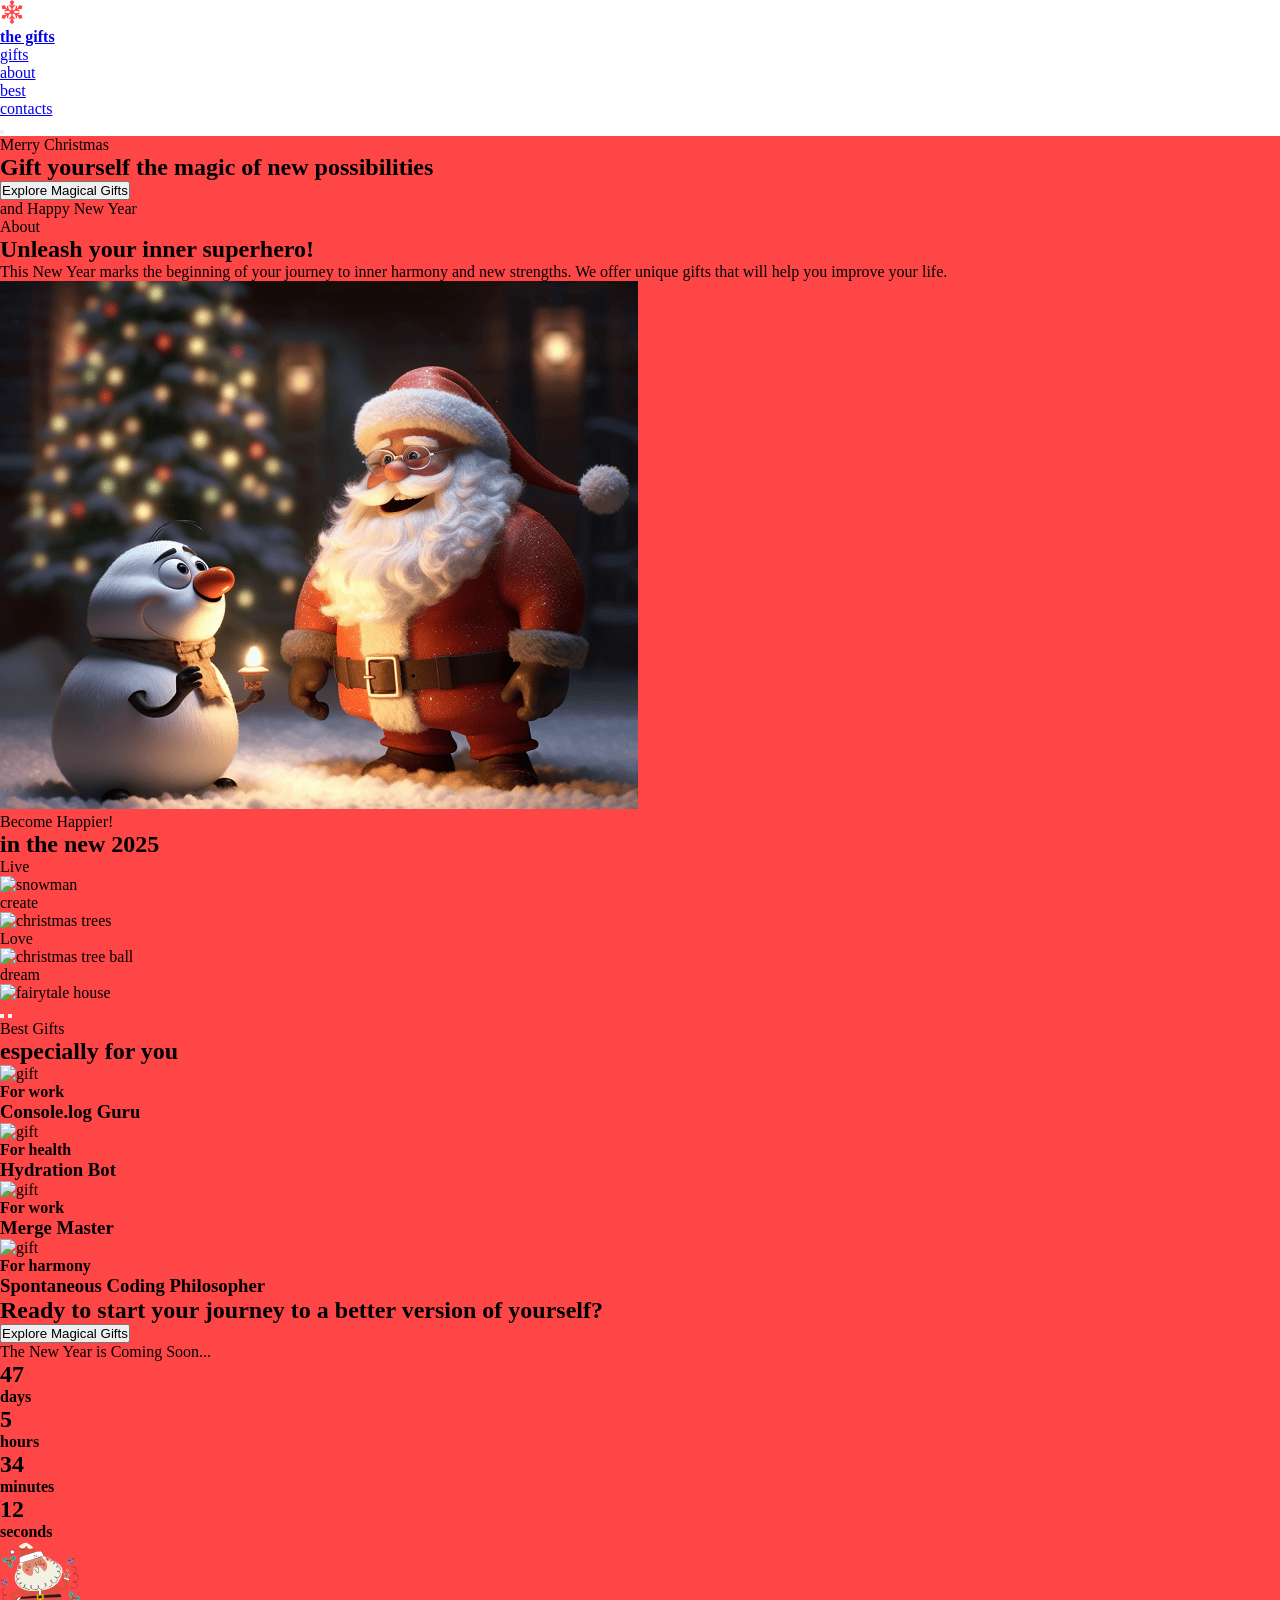
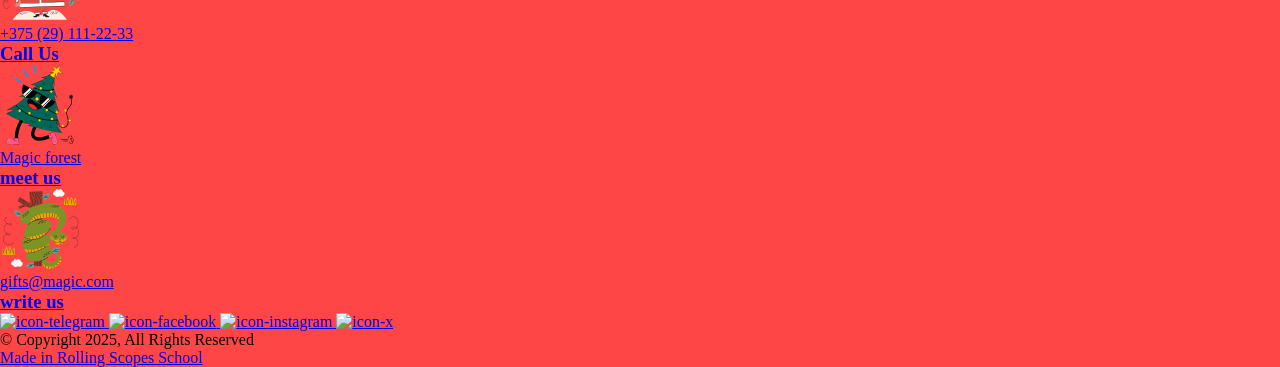
==== christmas-shop/home/index.html @ 54c27b35 "feat: add some links and images for the christmas shop" ====
<!DOCTYPE html>
<html lang="en">
<head>
    <meta charset="UTF-8">
    <meta name="viewport" content="width=device-width, initial-scale=1.0">
    <link rel="icon" type="image/png" href="../img/christmas_present_icon.ico">
    <link rel="stylesheet" href="style.css">
    <title>Christmas shop</title>
</head>

<body class="body">
    <header class="header">
        <div class="container-header">
            <a class="logo" href="../home/index.html">
                <img src="../img/snowflake.svg" alt="snowflake" class="logo-snowflake">
                <h4 class="logo-title">the gifts</h4>
            </a>

            <nav class="nav-menu">
                <ul class="header-list">

                    <li class="header-item">
                        <a class="" href="../gifts/index.html">gifts</a>
                    </li>

                    <li class="header-item">
                        <a href="#aboutanchor">about</a>
                    </li>

                    <li class="header-item">
                        <a href="#bestanchor">best</a>
                    </li>

                    <li class="header-item">
                        <a href="#footeranchor">contacts
                        </a>
                    </li>
                </ul>
            </nav>

            <button id="burger-menu" class="burger-menu">
                <span class="burger-line"></span>
            </button>

        </div>
    </header>

    <main class="bg-red">
        <section class="hero">
            <div class="container-hero">
                <p class="">Merry Christmas</p>
                <h1 class="">Gift yourself the magic of new possibilities</h1>
                <form action="../gifts/index.html">
                    <button class="">Explore Magical Gifts</button>
                </form>
                <p class="">and Happy New Year</p>
            </div>
        </section>
    
        <section class="about" id="aboutanchor">
            <div class="container-about">
                <div class="left">
                    <p class="">About</p>
                    <h2 class="">Unleash your inner superhero!</h2>
                    <p class="">This New Year marks the beginning of your journey to inner harmony and new strengths. We offer unique gifts that will help you improve your life.</p>
                </div>
                <div class="right">
                    <img src="../img/santa.png" alt="santa" class="santa">
                </div>
            </div>
        </section>
    
        <section class="slider">
            <div class="container-slider">
                <div class="">
                    <p class="">Become Happier!</p>
                    <h2 class="">in the new 2025</h2>
                </div>
                <div class="slider">
                    <p>Live</p>
                    <img src="../img/snowman.png" alt="snowman">
                    <p>create</p>
                    <img src="../img/christmas-trees.png" alt="christmas trees">
                    <p>Love</p>
                    <img src="../img/christmas-tree-ball.png" alt="christmas tree ball">
                    <p>dream</p>
                    <img src="../img/fairytale-house.png" alt="fairytale house">
                </div>
                <div class="">
                    <button class=""></button>
                    <button class=""></button>
                </div>
            </div>
        </section>
    
        <section class="best-gifts" id="bestanchor">
            <div class="container-gifts">
                <div class="">
                    <p>Best Gifts</p>
                    <h2>especially for you</h2>
                </div>
                <div class="cards-container">
                    
                        <div class="card">
                            <img src="../img/gift-for-work.png" alt="gift">
                            <h4>For work</h4>
                            <h3>Console.log Guru</h3>
                        </div>
                    
                        <div class="card">
                            <img src="../img/gift-for-health.png" alt="gift">
                            <h4>For health</h4>
                            <h3>Hydration Bot</h3>
                        </div>
                    
                        <div class="card">
                            <img src="../img/gift-for-work.png" alt="gift">
                            <h4>For work</h4>
                            <h3>Merge Master</h3>
                        </div>
                    
                        <div class="card">
                            <img src="../img/gift-for-harmony.png" alt="gift">
                            <h4>For harmony</h4>
                            <h3>Spontaneous Coding Philosopher</h3>
                        </div>
                </div>
            </div>
        </section>
    
        <section class="cta">
            <div class="container-cta">
                <h2>Ready to start your journey to a better version of yourself?</h2>
                <form action="../gifts/index.html">
                    <button class="">Explore Magical Gifts</button>
                </form>
                <p>The New Year is Coming Soon...</p>
                <div class="timer">
                    <div>
                        <h2>47</h2>
                        <h4>days</h4>
                    </div>
                    <span></span>
                    <div>
                        <h2>5</h2>
                        <h4>hours</h4>
                    </div>
                    <span></span>
                    <div>
                        <h2>34</h2>
                        <h4>minutes</h4>
                    </div>
                    <span></span>
                    <div>
                        <h2>12</h2>
                        <h4>seconds</h4>
                    </div>
                </div>
            </div>
        </section>
    </ь>

    <footer class="footer" id="footeranchor">
        <div class="container-footer">
            <div class="top">
                <a href="tel:+375291112233">
                    <div class="card">
                        <img src="../img/santa-claus.svg" alt="">
                        <p>+375 (29) 111-22-33</p>
                        <h3>Call Us</h3>
                    </div>
                </a>
                <a href="https://www.google.com/maps/place/%D0%94%D0%B5%D1%80%D0%B5%D0%B2%D0%BD%D1%8F+%D0%A1%D0%B0%D0%BD%D1%82%D0%B0-%D0%9A%D0%BB%D0%B0%D1%83%D1%81%D0%B0/@66.5436144,25.8446224,392m/data=!3m2!1e3!4b1!4m6!3m5!1s0x442b4e7e543e9979:0xd7f9b9e4341d7ed3!8m2!3d66.5436144!4d25.8471973!16s%2Fm%2F026b3cp?entry=ttu&g_ep=EgoyMDI0MTExMy4xIKXMDSoASAFQAw%3D%3D">
                    <div class="card">
                        <img src="../img/christmas-tree.svg" alt="">
                        <p>Magic forest</p>
                        <h3>meet us</h3>
                    </div>
                </a>
                <a href="mailto:">
                    <div class="card">
                        <img src="../img/snake.svg" alt="">
                        <p>gifts@magic.com</p>
                        <h3>write us</h3>
                    </div>
                </a>
            </div>
            <div class="bottom">
                <div class="socials">
                    <a class="contact" href="#">
                        <img src=".svg" alt="icon-telegram">
                    </a>
                    <a class="contact" href="#">
                        <img src=".svg" alt="icon-facebook">
                    </a>
                    <a class="contact" href="#">
                        <img src=".svg" alt="icon-instagram">
                    </a>
                    <a class="contact" href="#">
                        <img src=".svg" alt="icon-x">
                    </a>
                </div>
                <p>© Copyright 2025, All Rights Reserved</p>
                <p><a href="https://rs.school/">Made in Rolling Scopes School</a></p>
            </div>
        </div>
    </footer>
</body>
</html>
---- christmas-shop/home/style.css ----
html {
  scroll-behavior: smooth;
}
* {
  box-sizing: border-box;
  margin: 0;
  padding: 0;
}
.body {
  max-width: 1440px;
  margin: 0px auto;
}

.bg-red {
  background-color: #FF4646;
}

img {
  max-width: 100%;
}
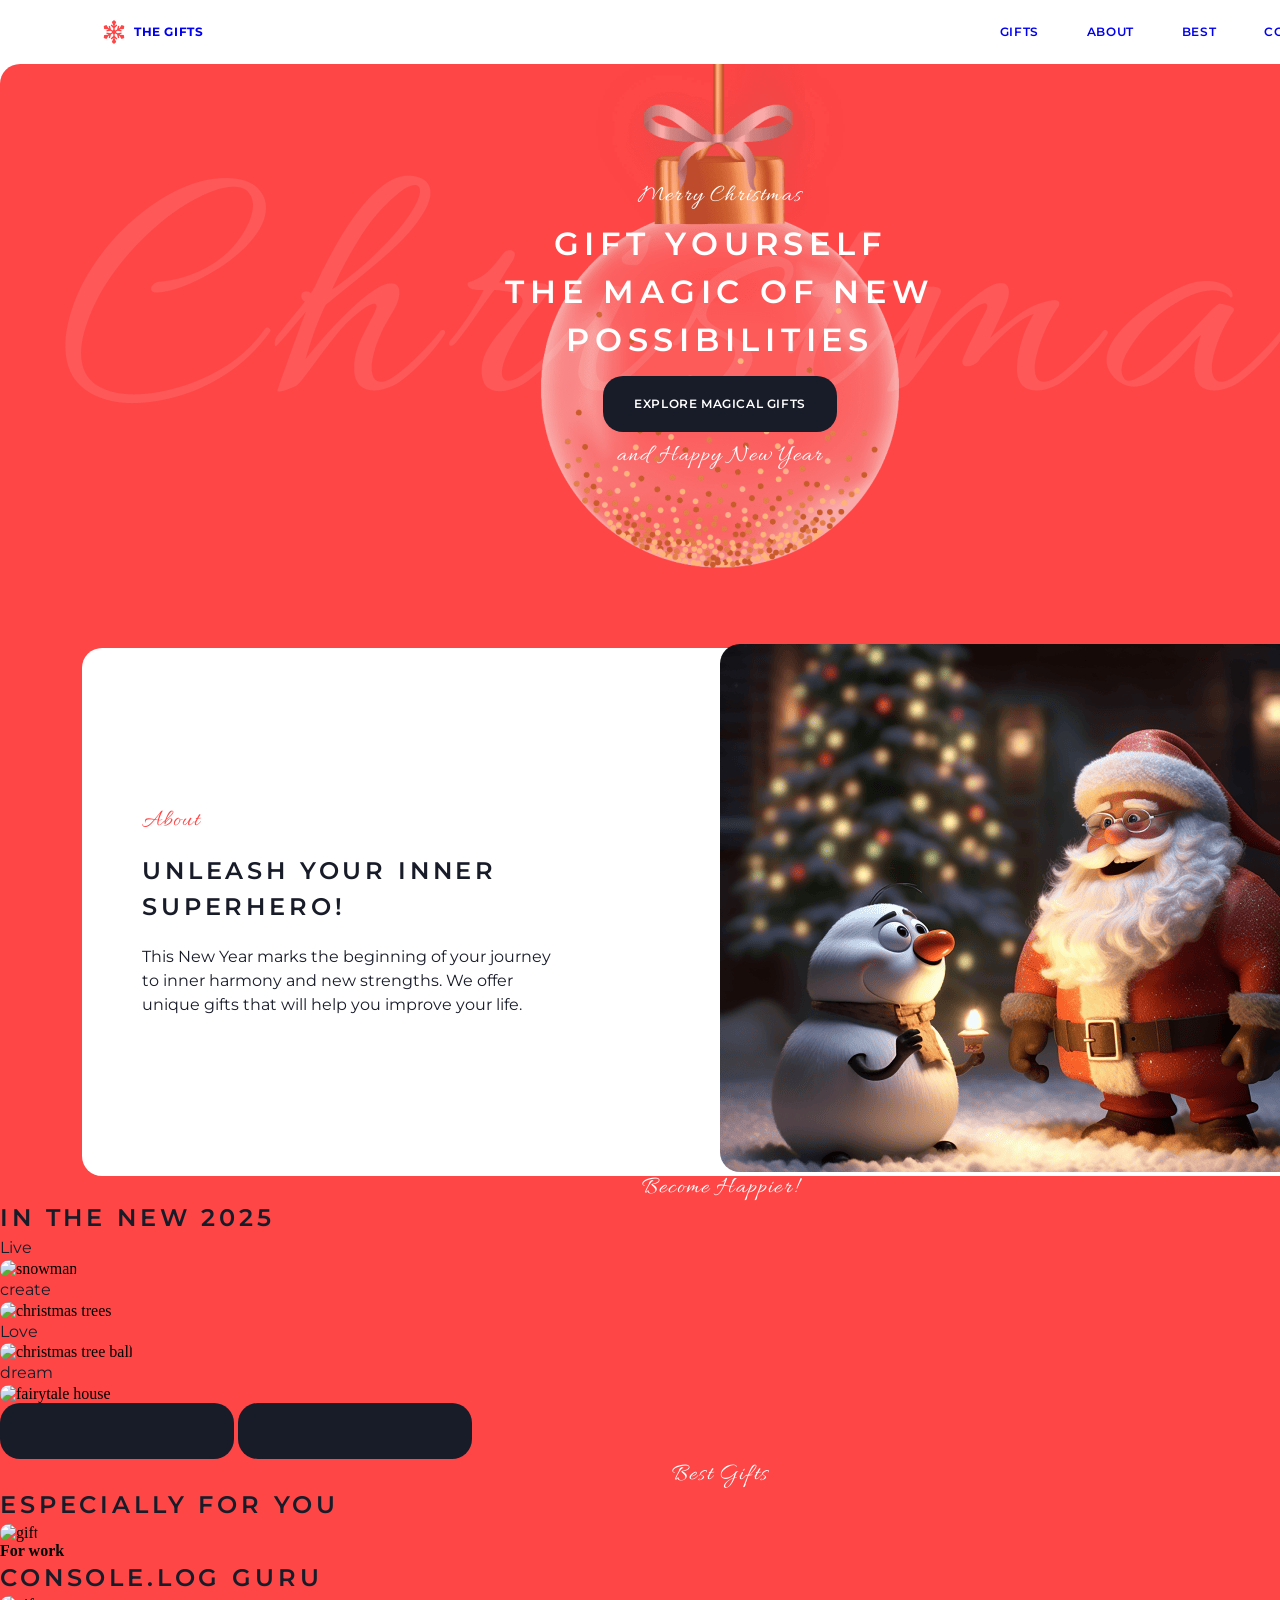
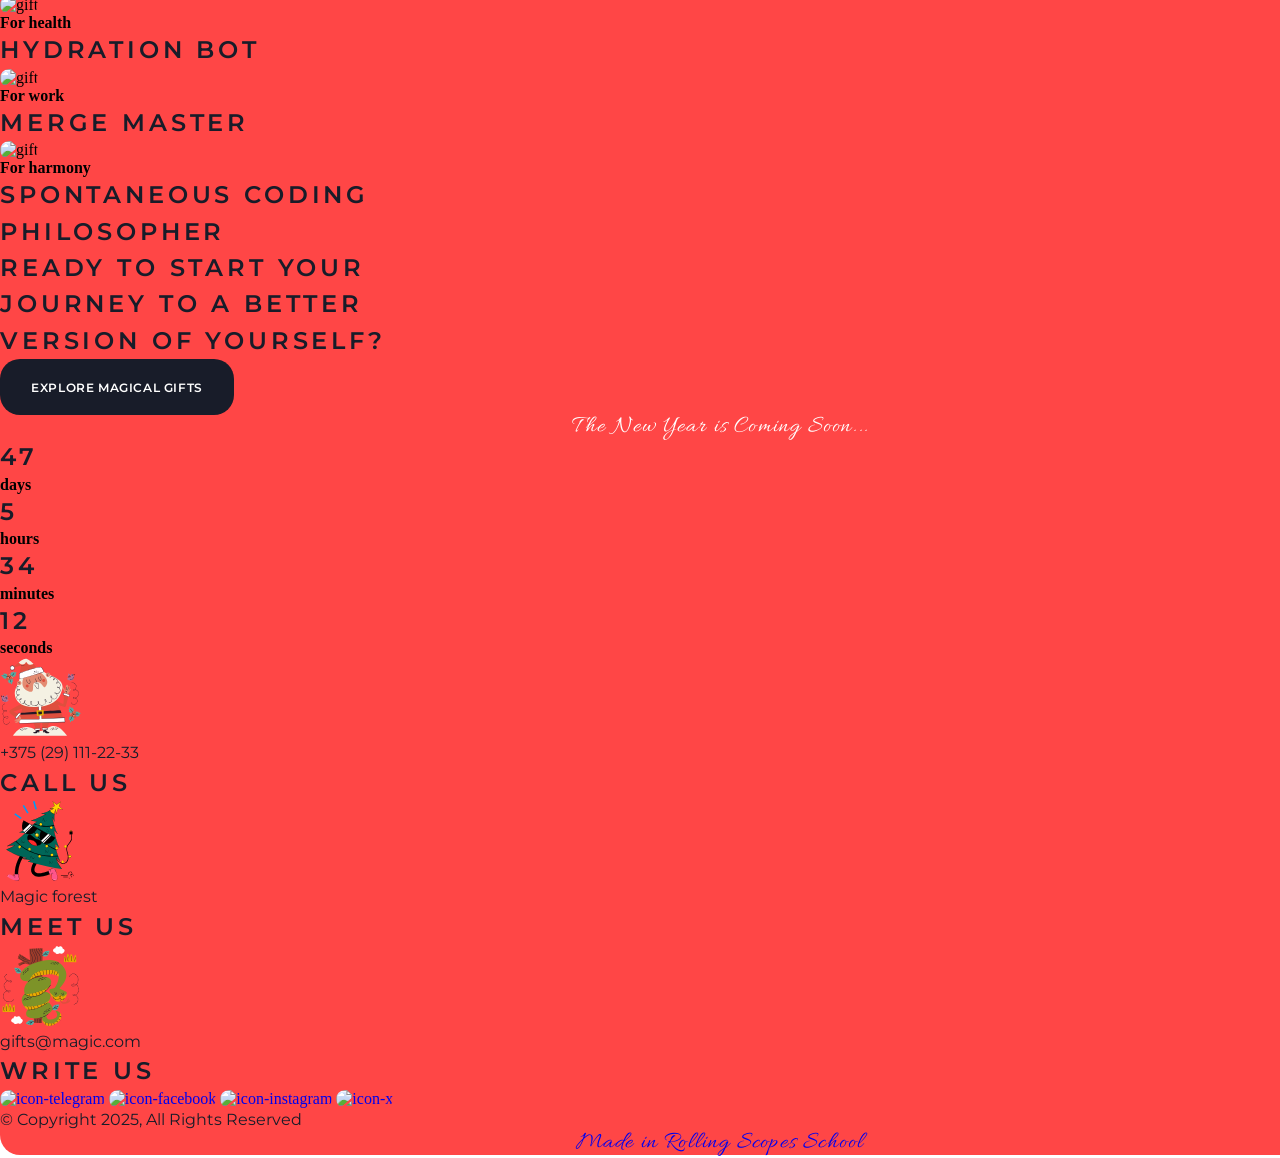
==== commit 968dbb81: "feat: work with pixel perfect, over the header, hero and about section" ====
--- a/christmas-shop/home/index.html
+++ b/christmas-shop/home/index.html
@@ -3,6 +3,12 @@
 <head>
     <meta charset="UTF-8">
     <meta name="viewport" content="width=device-width, initial-scale=1.0">
+    <link rel="preconnect" href="https://fonts.googleapis.com">
+    <link rel="preconnect" href="https://fonts.gstatic.com" crossorigin>
+    <link href="https://fonts.googleapis.com/css2?family=Montserrat:ital,wght@0,100..900;1,100..900&display=swap" rel="stylesheet">
+    <link rel="preconnect" href="https://fonts.googleapis.com">
+    <link rel="preconnect" href="https://fonts.gstatic.com" crossorigin>
+    <link href="https://fonts.googleapis.com/css2?family=Allura&family=Montserrat:ital,wght@0,100..900;1,100..900&display=swap" rel="stylesheet">
     <link rel="icon" type="image/png" href="../img/christmas_present_icon.ico">
     <link rel="stylesheet" href="style.css">
     <title>Christmas shop</title>
@@ -48,23 +54,23 @@
     <main class="bg-red">
         <section class="hero">
             <div class="container-hero">
-                <p class="">Merry Christmas</p>
-                <h1 class="">Gift yourself the magic of new possibilities</h1>
+                <p class="caption-allura">Merry Christmas</p>
+                <h1 class="">Gift yourself <br> the magic of new <br> possibilities</h1>
                 <form action="../gifts/index.html">
                     <button class="">Explore Magical Gifts</button>
                 </form>
-                <p class="">and Happy New Year</p>
+                <p class="caption-allura">and Happy New Year</p>
             </div>
         </section>
     
         <section class="about" id="aboutanchor">
             <div class="container-about">
-                <div class="left">
-                    <p class="">About</p>
-                    <h2 class="">Unleash your inner superhero!</h2>
-                    <p class="">This New Year marks the beginning of your journey to inner harmony and new strengths. We offer unique gifts that will help you improve your life.</p>
-                </div>
-                <div class="right">
+                <div class="left-about">
+                    <p class="about-allura">About</p>
+                    <h2 class="">Unleash your inner <br> superhero!</h2>
+                    <p class="">This New Year marks the beginning of your journey <br> to inner harmony and new strengths. We offer <br> unique gifts that will help you improve your life.</p>
+                </div>
+                <div class="right-about">
                     <img src="../img/santa.png" alt="santa" class="santa">
                 </div>
             </div>
@@ -73,7 +79,7 @@
         <section class="slider">
             <div class="container-slider">
                 <div class="">
-                    <p class="">Become Happier!</p>
+                    <p class="caption-allura">Become Happier!</p>
                     <h2 class="">in the new 2025</h2>
                 </div>
                 <div class="slider">
@@ -96,7 +102,7 @@
         <section class="best-gifts" id="bestanchor">
             <div class="container-gifts">
                 <div class="">
-                    <p>Best Gifts</p>
+                    <p class="caption-allura">Best Gifts</p>
                     <h2>especially for you</h2>
                 </div>
                 <div class="cards-container">
@@ -122,7 +128,7 @@
                         <div class="card">
                             <img src="../img/gift-for-harmony.png" alt="gift">
                             <h4>For harmony</h4>
-                            <h3>Spontaneous Coding Philosopher</h3>
+                            <h3>Spontaneous Coding <br> Philosopher</h3>
                         </div>
                 </div>
             </div>
@@ -130,11 +136,11 @@
     
         <section class="cta">
             <div class="container-cta">
-                <h2>Ready to start your journey to a better version of yourself?</h2>
+                <h2>Ready to start your <br> journey to a better <br> version of yourself?</h2>
                 <form action="../gifts/index.html">
                     <button class="">Explore Magical Gifts</button>
                 </form>
-                <p>The New Year is Coming Soon...</p>
+                <p class="caption-allura">The New Year is Coming Soon...</p>
                 <div class="timer">
                     <div>
                         <h2>47</h2>
@@ -201,7 +207,7 @@
                     </a>
                 </div>
                 <p>© Copyright 2025, All Rights Reserved</p>
-                <p><a href="https://rs.school/">Made in Rolling Scopes School</a></p>
+                <p class="caption-allura"><a href="https://rs.school/">Made in Rolling Scopes School</a></p>
             </div>
         </div>
     </footer>
--- a/christmas-shop/home/style.css
+++ b/christmas-shop/home/style.css
@@ -6,15 +6,182 @@
   margin: 0;
   padding: 0;
 }
+
 .body {
-  max-width: 1440px;
+  width: 1440px;
   margin: 0px auto;
+  font-family: "Montserrat Semi", serif;
 }
 
 .bg-red {
   background-color: #FF4646;
+  border-radius: 20px;
 }
 
 img {
   max-width: 100%;
-}+  border-radius: 20px;
+}
+
+a {
+  text-decoration: none;
+}
+
+
+
+/* fonts */
+.caption-allura {
+  text-align: center;
+  color: var(--Static-White, #FFF);
+  font-family: Allura;
+  font-size: 24px;
+  font-style: normal;
+  font-weight: 400;
+  line-height: 100%;
+  /* 24px */
+  letter-spacing: 1.2px;
+}
+
+h1 {
+  text-align: center;
+  color: var(--Static-White, #FFF);
+  /* Header 1 */
+  font-family: Montserrat;
+  font-size: 32px;
+  font-style: normal;
+  font-weight: 600;
+  line-height: 150%;
+  /* 48px */
+  letter-spacing: 5.76px;
+  text-transform: uppercase;
+}
+
+h2,
+h3 {
+  color: var(--Dark, #181C29);
+  /* Header 2 */
+  font-family: Montserrat;
+  font-size: 24px;
+  font-style: normal;
+  font-weight: 600;
+  line-height: 152%;
+  /* 36.48px */
+  letter-spacing: 3.84px;
+  text-transform: uppercase;
+}
+
+button {
+  color: var(--Static-White, #FFF);
+  text-align: center;
+  font-family: Montserrat;
+  font-size: 12px;
+  font-style: normal;
+  font-weight: 600;
+  line-height: 130%;
+  /* 15.6px */
+  letter-spacing: 0.6px;
+  text-transform: uppercase;
+  width: 234px;
+  height: 56px;
+  /* transition: background-color 0.3s ease, color 0.3s ease; */
+  border-radius: 20px;
+  background-color: var(--Dark, #181C29);
+  border: 0;
+  cursor: pointer;
+}
+
+p {
+  color: var(--Dark, #181C29);
+  font-family: Montserrat;
+  font-size: 16px;
+  font-style: normal;
+  font-weight: 400;
+  line-height: 148%;
+  /* 23.68px */
+}
+
+
+/* header */
+.container-header {
+  display: flex;
+  align-items: center;
+  justify-content: space-between;
+  font-family: Montserrat;
+  font-size: 12px;
+  font-style: normal;
+  font-weight: 600;
+  line-height: 130%;
+  /* 15.6px */
+  letter-spacing: 0.6px;
+  text-transform: uppercase;
+  padding: 20px 102px;
+}
+
+.logo {
+  display: flex;
+  flex-wrap: wrap;
+  align-items: center;
+  gap: 8px;
+}
+
+/* nav */
+.header-list {
+  display: flex;
+  flex-wrap: wrap;
+  gap: 48px;
+  list-style-type: none;
+}
+
+.burger-menu {
+  display: none;
+}
+
+/* Hero */
+.container-hero {
+  background: url(../img/bg-snow.png) center center/cover no-repeat;
+  background: url(../img/bg-ball.png) center center/cover no-repeat;
+  background-size: cover;
+  height: 524px;
+  display: flex;
+  flex-direction: column;
+  align-items: center;
+  gap: 12px;
+  padding: 120px 0;
+}
+
+/* About */
+.about {
+  padding-top: 60px;
+}
+
+.container-about {
+  margin: 0 auto;
+  border-radius: 20px;
+  background: #FFF;
+  width: 1276px;
+  height: 528px;
+  display: flex;
+  align-items: center;
+  justify-content: space-between;
+  flex-wrap: wrap-reverse;
+}
+
+.left-about {
+  display: flex;
+  flex-direction: column;
+  gap: 20px;
+  padding: 9px 10px 0 60px;
+  padding-top: 5px;
+}
+
+.about-allura {
+  color: var(--Primary, #FF4646);
+  /* Caption */
+  font-family: Allura;
+  font-size: 24px;
+  font-style: normal;
+  font-weight: 400;
+  line-height: 100%;
+  /* 24px */
+  letter-spacing: 1.2px;
+}
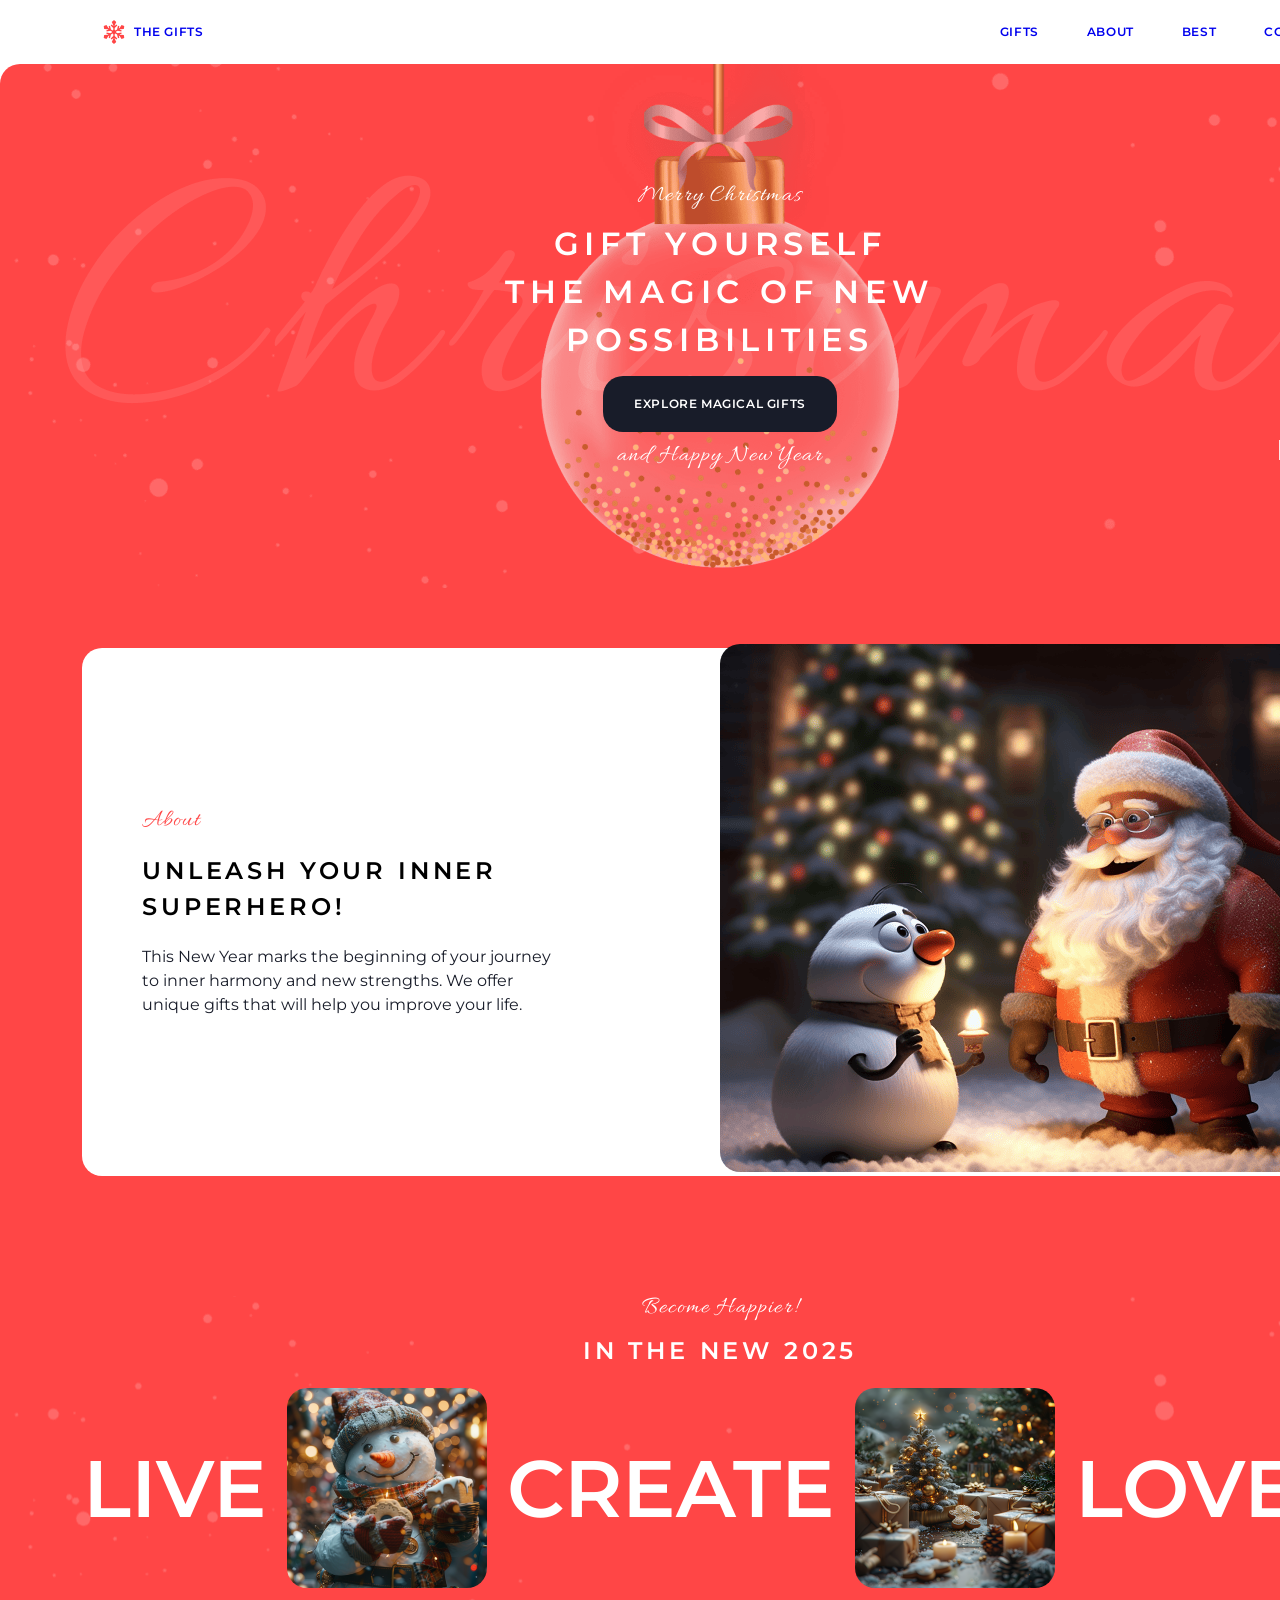
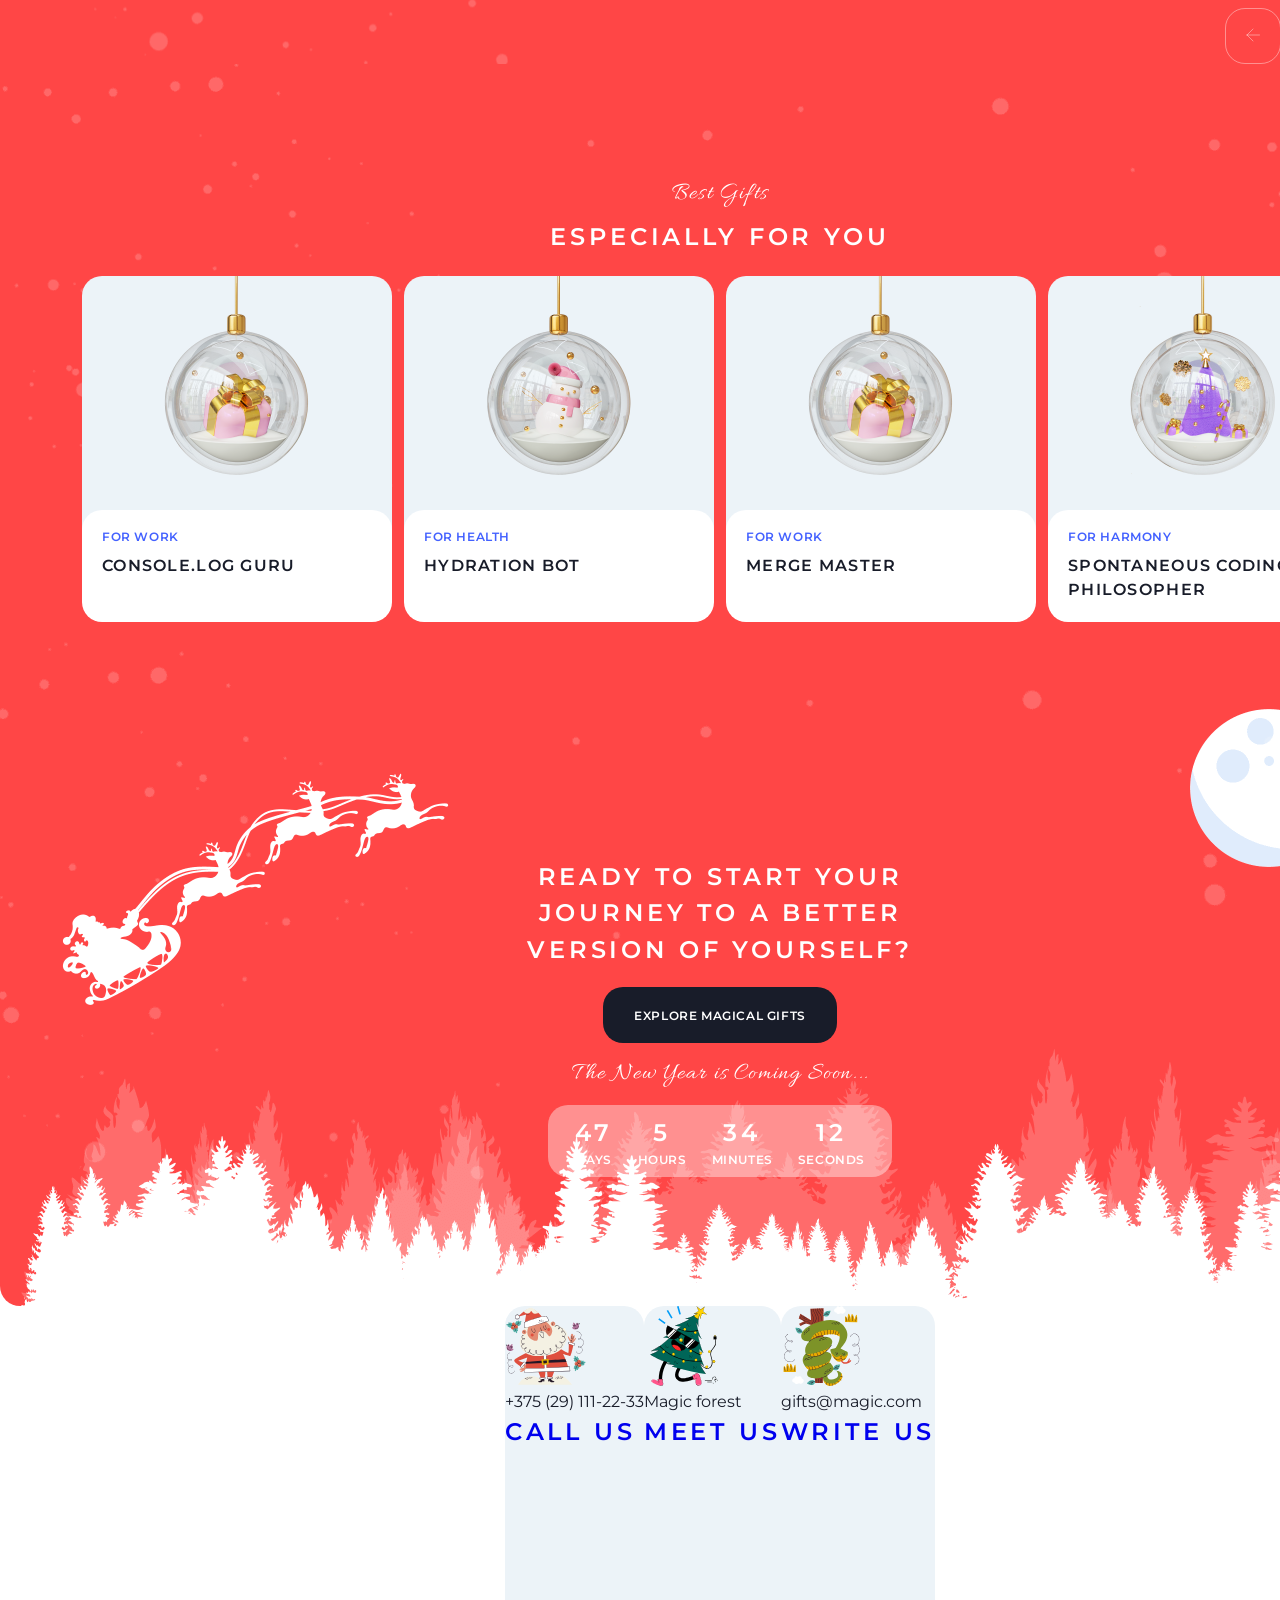
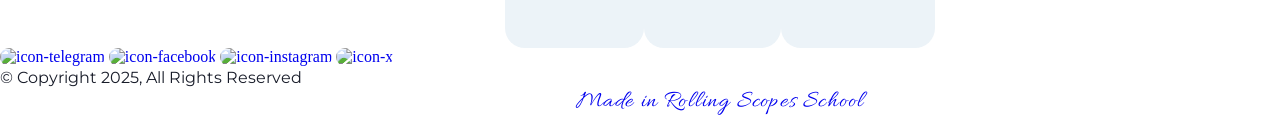
==== commit 8c2fd4b2: "feat: work with layout" ====
--- a/christmas-shop/home/index.html
+++ b/christmas-shop/home/index.html
@@ -1,14 +1,18 @@
 <!DOCTYPE html>
 <html lang="en">
+
 <head>
     <meta charset="UTF-8">
     <meta name="viewport" content="width=device-width, initial-scale=1.0">
     <link rel="preconnect" href="https://fonts.googleapis.com">
     <link rel="preconnect" href="https://fonts.gstatic.com" crossorigin>
-    <link href="https://fonts.googleapis.com/css2?family=Montserrat:ital,wght@0,100..900;1,100..900&display=swap" rel="stylesheet">
+    <link href="https://fonts.googleapis.com/css2?family=Montserrat:ital,wght@0,100..900;1,100..900&display=swap"
+        rel="stylesheet">
     <link rel="preconnect" href="https://fonts.googleapis.com">
     <link rel="preconnect" href="https://fonts.gstatic.com" crossorigin>
-    <link href="https://fonts.googleapis.com/css2?family=Allura&family=Montserrat:ital,wght@0,100..900;1,100..900&display=swap" rel="stylesheet">
+    <link
+        href="https://fonts.googleapis.com/css2?family=Allura&family=Montserrat:ital,wght@0,100..900;1,100..900&display=swap"
+        rel="stylesheet">
     <link rel="icon" type="image/png" href="../img/christmas_present_icon.ico">
     <link rel="stylesheet" href="style.css">
     <title>Christmas shop</title>
@@ -57,159 +61,178 @@
                 <p class="caption-allura">Merry Christmas</p>
                 <h1 class="">Gift yourself <br> the magic of new <br> possibilities</h1>
                 <form action="../gifts/index.html">
-                    <button class="">Explore Magical Gifts</button>
+                    <button class="button-gifts">Explore Magical Gifts</button>
                 </form>
                 <p class="caption-allura">and Happy New Year</p>
             </div>
         </section>
-    
+
         <section class="about" id="aboutanchor">
             <div class="container-about">
                 <div class="left-about">
                     <p class="about-allura">About</p>
                     <h2 class="">Unleash your inner <br> superhero!</h2>
-                    <p class="">This New Year marks the beginning of your journey <br> to inner harmony and new strengths. We offer <br> unique gifts that will help you improve your life.</p>
+                    <p class="">This New Year marks the beginning of your journey <br> to inner harmony and new
+                        strengths. We offer <br> unique gifts that will help you improve your life.</p>
                 </div>
                 <div class="right-about">
                     <img src="../img/santa.png" alt="santa" class="santa">
                 </div>
             </div>
         </section>
-    
+
         <section class="slider">
             <div class="container-slider">
-                <div class="">
-                    <p class="caption-allura">Become Happier!</p>
+                <div class="titles-slider">
+                    <p class="caption-allura caption-allura-slider">Become Happier!</p>
                     <h2 class="">in the new 2025</h2>
                 </div>
-                <div class="slider">
-                    <p>Live</p>
+                <div class="slider-tape">
+                    <p class="text-slider">Live</p>
                     <img src="../img/snowman.png" alt="snowman">
-                    <p>create</p>
+                    <p class="text-slider">create</p>
                     <img src="../img/christmas-trees.png" alt="christmas trees">
-                    <p>Love</p>
+                    <p class="text-slider">Love</p>
                     <img src="../img/christmas-tree-ball.png" alt="christmas tree ball">
-                    <p>dream</p>
+                    <p class="text-slider">dream</p>
                     <img src="../img/fairytale-house.png" alt="fairytale house">
                 </div>
-                <div class="">
-                    <button class=""></button>
-                    <button class=""></button>
-                </div>
-            </div>
-        </section>
-    
+                <div class="btn-arrow-both">
+                    <button class="btn-arrow">
+                        <svg xmlns="http://www.w3.org/2000/svg" width="24" height="24" viewBox="0 0 24 24" fill="none">
+                            <path d="M18.5 12H6M6 12L12 6M6 12L12 18" stroke="white" stroke-opacity="0.4"
+                                stroke-linecap="round" stroke-linejoin="round" />
+                        </svg>
+                    </button>
+                    <button class="btn-arrow">
+                        <svg xmlns="http://www.w3.org/2000/svg" width="24" height="24" viewBox="0 0 24 24" fill="none">
+                            <path d="M6 12H18.5M18.5 12L12.5 6M18.5 12L12.5 18" stroke="white" stroke-linecap="round" stroke-linejoin="round"/>
+                        </svg>
+                    </button>
+                </div>
+            </div>
+        </section>
+
         <section class="best-gifts" id="bestanchor">
             <div class="container-gifts">
-                <div class="">
-                    <p class="caption-allura">Best Gifts</p>
+                <div class="titles-best-gifts">
+                    <p class="caption-allura caption-allura-best-gifts">Best Gifts</p>
                     <h2>especially for you</h2>
                 </div>
                 <div class="cards-container">
-                    
-                        <div class="card">
-                            <img src="../img/gift-for-work.png" alt="gift">
-                            <h4>For work</h4>
-                            <h3>Console.log Guru</h3>
-                        </div>
-                    
-                        <div class="card">
-                            <img src="../img/gift-for-health.png" alt="gift">
-                            <h4>For health</h4>
-                            <h3>Hydration Bot</h3>
-                        </div>
-                    
-                        <div class="card">
-                            <img src="../img/gift-for-work.png" alt="gift">
-                            <h4>For work</h4>
-                            <h3>Merge Master</h3>
-                        </div>
-                    
-                        <div class="card">
-                            <img src="../img/gift-for-harmony.png" alt="gift">
-                            <h4>For harmony</h4>
-                            <h3>Spontaneous Coding <br> Philosopher</h3>
-                        </div>
-                </div>
-            </div>
-        </section>
-    
+                    <div class="card">
+                        <img src="../img/gift-for-work.png" alt="gift">
+                        <div class="titles-cards">
+                            <h4 class="title-card">For work</h4>
+                            <h3 class="subtitle-card">Console.log Guru</h3>
+                        </div>
+                    </div>
+
+                    <div class="card">
+                        <img src="../img/gift-for-health.png" alt="gift">
+                        <div class="titles-cards">
+                            <h4 class="title-card">For health</h4>
+                            <h3 class="subtitle-card">Hydration Bot</h3>
+                        </div>
+                    </div>
+
+                    <div class="card">
+                        <img src="../img/gift-for-work.png" alt="gift">
+                        <div class="titles-cards">
+                            <h4 class="title-card">For work</h4>
+                            <h3 class="subtitle-card">Merge Master</h3>
+                        </div>
+                    </div>
+
+                    <div class="card">
+                        <img src="../img/gift-for-harmony.png" alt="gift">
+                        <div class="titles-cards">
+                            <h4 class="title-card">For harmony</h4>
+                            <h3 class="subtitle-card">Spontaneous Coding <br> Philosopher</h3>
+                        </div>
+                    </div>
+                </div>
+            </div>
+        </section>
+
         <section class="cta">
             <div class="container-cta">
                 <h2>Ready to start your <br> journey to a better <br> version of yourself?</h2>
                 <form action="../gifts/index.html">
-                    <button class="">Explore Magical Gifts</button>
+                    <button class="button-gifts">Explore Magical Gifts</button>
                 </form>
                 <p class="caption-allura">The New Year is Coming Soon...</p>
                 <div class="timer">
-                    <div>
+                    <div class="line">
                         <h2>47</h2>
                         <h4>days</h4>
                     </div>
-                    <span></span>
-                    <div>
+                    
+                    <div class="line">
                         <h2>5</h2>
                         <h4>hours</h4>
                     </div>
-                    <span></span>
-                    <div>
+                    
+                    <div class="line">
                         <h2>34</h2>
                         <h4>minutes</h4>
                     </div>
-                    <span></span>
-                    <div>
+                    
+                    <div class="line">
                         <h2>12</h2>
                         <h4>seconds</h4>
                     </div>
                 </div>
             </div>
         </section>
-    </ь>
-
-    <footer class="footer" id="footeranchor">
-        <div class="container-footer">
-            <div class="top">
-                <a href="tel:+375291112233">
-                    <div class="card">
-                        <img src="../img/santa-claus.svg" alt="">
-                        <p>+375 (29) 111-22-33</p>
-                        <h3>Call Us</h3>
-                    </div>
-                </a>
-                <a href="https://www.google.com/maps/place/%D0%94%D0%B5%D1%80%D0%B5%D0%B2%D0%BD%D1%8F+%D0%A1%D0%B0%D0%BD%D1%82%D0%B0-%D0%9A%D0%BB%D0%B0%D1%83%D1%81%D0%B0/@66.5436144,25.8446224,392m/data=!3m2!1e3!4b1!4m6!3m5!1s0x442b4e7e543e9979:0xd7f9b9e4341d7ed3!8m2!3d66.5436144!4d25.8471973!16s%2Fm%2F026b3cp?entry=ttu&g_ep=EgoyMDI0MTExMy4xIKXMDSoASAFQAw%3D%3D">
-                    <div class="card">
-                        <img src="../img/christmas-tree.svg" alt="">
-                        <p>Magic forest</p>
-                        <h3>meet us</h3>
-                    </div>
-                </a>
-                <a href="mailto:">
-                    <div class="card">
-                        <img src="../img/snake.svg" alt="">
-                        <p>gifts@magic.com</p>
-                        <h3>write us</h3>
-                    </div>
-                </a>
-            </div>
-            <div class="bottom">
-                <div class="socials">
-                    <a class="contact" href="#">
-                        <img src=".svg" alt="icon-telegram">
+    </main>
+
+        <footer class="footer" id="footeranchor">
+            <div class="container-footer">
+                <div class="top-footer">
+                    <a href="tel:+375291112233">
+                        <div class="card">
+                            <img src="../img/santa-claus.svg" alt="">
+                            <p>+375 (29) 111-22-33</p>
+                            <h3>Call Us</h3>
+                        </div>
                     </a>
-                    <a class="contact" href="#">
-                        <img src=".svg" alt="icon-facebook">
+                    <a
+                        href="https://www.google.com/maps/place/%D0%94%D0%B5%D1%80%D0%B5%D0%B2%D0%BD%D1%8F+%D0%A1%D0%B0%D0%BD%D1%82%D0%B0-%D0%9A%D0%BB%D0%B0%D1%83%D1%81%D0%B0/@66.5436144,25.8446224,392m/data=!3m2!1e3!4b1!4m6!3m5!1s0x442b4e7e543e9979:0xd7f9b9e4341d7ed3!8m2!3d66.5436144!4d25.8471973!16s%2Fm%2F026b3cp?entry=ttu&g_ep=EgoyMDI0MTExMy4xIKXMDSoASAFQAw%3D%3D">
+                        <div class="card">
+                            <img src="../img/christmas-tree.svg" alt="">
+                            <p>Magic forest</p>
+                            <h3>meet us</h3>
+                        </div>
                     </a>
-                    <a class="contact" href="#">
-                        <img src=".svg" alt="icon-instagram">
+                    <a href="mailto:">
+                        <div class="card">
+                            <img src="../img/snake.svg" alt="">
+                            <p>gifts@magic.com</p>
+                            <h3>write us</h3>
+                        </div>
                     </a>
-                    <a class="contact" href="#">
-                        <img src=".svg" alt="icon-x">
-                    </a>
-                </div>
-                <p>© Copyright 2025, All Rights Reserved</p>
-                <p class="caption-allura"><a href="https://rs.school/">Made in Rolling Scopes School</a></p>
-            </div>
-        </div>
-    </footer>
+                </div>
+                <div class="bottom-footer">
+                    <div class="socials">
+                        <a class="contact" href="#">
+                            <img src=".svg" alt="icon-telegram">
+                        </a>
+                        <a class="contact" href="#">
+                            <img src=".svg" alt="icon-facebook">
+                        </a>
+                        <a class="contact" href="#">
+                            <img src=".svg" alt="icon-instagram">
+                        </a>
+                        <a class="contact" href="#">
+                            <img src=".svg" alt="icon-x">
+                        </a>
+                    </div>
+                    <p>© Copyright 2025, All Rights Reserved</p>
+                    <p class="caption-allura"><a href="https://rs.school/">Made in Rolling Scopes School</a></p>
+                </div>
+            </div>
+        </footer>
 </body>
+
 </html>
--- a/christmas-shop/home/style.css
+++ b/christmas-shop/home/style.css
@@ -1,6 +1,7 @@
 html {
   scroll-behavior: smooth;
 }
+
 * {
   box-sizing: border-box;
   margin: 0;
@@ -8,12 +9,15 @@
 }
 
 .body {
+
   width: 1440px;
   margin: 0px auto;
   font-family: "Montserrat Semi", serif;
 }
 
 .bg-red {
+  overflow-x: hidden;
+  width: 1440px;
   background-color: #FF4646;
   border-radius: 20px;
 }
@@ -58,7 +62,6 @@
 
 h2,
 h3 {
-  color: var(--Dark, #181C29);
   /* Header 2 */
   font-family: Montserrat;
   font-size: 24px;
@@ -70,9 +73,9 @@
   text-transform: uppercase;
 }
 
-button {
-  color: var(--Static-White, #FFF);
-  text-align: center;
+h4 {
+  /* color: var(--Static-White, #FFF); */
+  /* Header 4 */
   font-family: Montserrat;
   font-size: 12px;
   font-style: normal;
@@ -81,6 +84,19 @@
   /* 15.6px */
   letter-spacing: 0.6px;
   text-transform: uppercase;
+}
+
+.button-gifts {
+  color: var(--Static-White, #FFF);
+  text-align: center;
+  font-family: Montserrat;
+  font-size: 12px;
+  font-style: normal;
+  font-weight: 600;
+  line-height: 130%;
+  /* 15.6px */
+  letter-spacing: 0.6px;
+  text-transform: uppercase;
   width: 234px;
   height: 56px;
   /* transition: background-color 0.3s ease, color 0.3s ease; */
@@ -138,8 +154,7 @@
 
 /* Hero */
 .container-hero {
-  background: url(../img/bg-snow.png) center center/cover no-repeat;
-  background: url(../img/bg-ball.png) center center/cover no-repeat;
+  background: url(../img/bg-snow.png) center center/cover no-repeat, url(../img/bg-ball.png) center center/cover no-repeat;
   background-size: cover;
   height: 524px;
   display: flex;
@@ -155,6 +170,8 @@
 }
 
 .container-about {
+  background: url(../img/bg-snow.png) center center/cover no-repeat;
+  background-size: cover;
   margin: 0 auto;
   border-radius: 20px;
   background: #FFF;
@@ -185,3 +202,162 @@
   /* 24px */
   letter-spacing: 1.2px;
 }
+
+/* Slider */
+.slider {
+  padding: 120px 0 0 0;
+}
+
+.container-slider {
+  background: url(../img/bg-snow.png) center center/cover no-repeat;
+  background-size: cover;
+}
+
+.titles-slider {
+  text-align: center;
+  color: var(--Static-White, #FFF);
+}
+
+.caption-allura-slider {
+  margin-bottom: 13px;
+}
+
+.slider-tape {
+  padding: 19px 0 0 83px;
+  display: flex;
+  align-items: center;
+  gap: 20px;
+}
+
+.text-slider {
+  color: var(--Static-White, #FFF);
+  text-align: center;
+  font-family: Montserrat;
+  font-size: 80px;
+  font-style: normal;
+  font-weight: 600;
+  line-height: normal;
+  text-transform: uppercase;
+}
+
+.btn-arrow {
+  margin: 0 8px;
+  width: 56px;
+  height: 56px;
+  background-color: rgba(148, 142, 142, 0);
+  border-radius: 20px;
+  border: 1px solid var(--Static-White-40, rgba(255, 255, 255, 0.40));
+}
+
+.btn-arrow-both {
+  margin: 20px 75px 0 0;
+  text-align: right;
+}
+
+/* Best-gifts */
+.container-gifts {
+  padding: 118px 0 0 0;
+  background: url(../img/bg-snow.png) center center/cover no-repeat;
+  background-size: cover;
+}
+
+.titles-best-gifts {
+  text-align: center;
+  color: var(--Static-White, #FFF);
+}
+
+.caption-allura-best-gifts {
+  margin-bottom: 13px;
+}
+
+.cards-container {
+  display: flex;
+  flex-wrap: wrap;
+  gap: 0px 12px;
+  justify-content: center;
+  padding: 20px 0px 20px 0px;
+}
+
+.card {
+  height: 342px;
+  border-radius: 20px;
+  background: var(--Content-Background, #ECF3F8);
+}
+
+.titles-cards {
+  width: 100%;
+  height: 112px;
+  padding-top: 19px;
+  padding-left: 20px;
+  padding-right: 20px;
+  border-radius: 20px;
+  background: var(--Static-White, #FFF);
+}
+
+.title-card {
+  padding-bottom: 9px;
+  color: var(--Tag-Purple, #4361FF);
+  font-family: Montserrat;
+  font-size: 12px;
+  font-style: normal;
+  font-weight: 600;
+  line-height: 130%;
+  /* 15.6px */
+  letter-spacing: 0.6px;
+  text-transform: uppercase;
+}
+
+.subtitle-card {
+  color: var(--Dark, #181C29);
+  font-size: 16px;
+  letter-spacing: 1.28px;
+}
+
+/* cta */
+.container-cta {
+  height: 668px;
+  padding-top: 221px;
+  text-align: center;
+  color: var(--Static-White, #FFF);
+  background: url(../img/bg-snow.png) center center/cover no-repeat, url(../img/bg-forest.png) center center/cover no-repeat;
+  background-size: cover;
+  /* background-position: right 0% bottom 127%; */
+  display: flex;
+  flex-direction: column;
+  gap: 19px;
+  align-items: center;
+}
+
+.timer {
+  width: 344px;
+  height: 72px;
+  display: flex;
+  flex-direction: row;
+  gap: 25px;
+  align-items: center;
+  justify-content: center;
+  border-radius: 20px;
+  background: var(--Static-White-40, rgba(255, 255, 255, 0.40));
+}
+.line {
+  padding: 0px;
+}
+.line:after {
+  content: "";
+  right: 0px;
+  position: absolute;
+  width: 1px;
+  height: 20px;
+  background: var(--Static-White-40, rgba(255, 255, 255, 0.40));
+  top: 50%;
+  transform: translateY(-50%);
+}
+
+
+/* footer */
+.top-footer {
+  display: flex;
+  flex-direction: row;
+  align-items: center;
+  justify-content: center;
+}
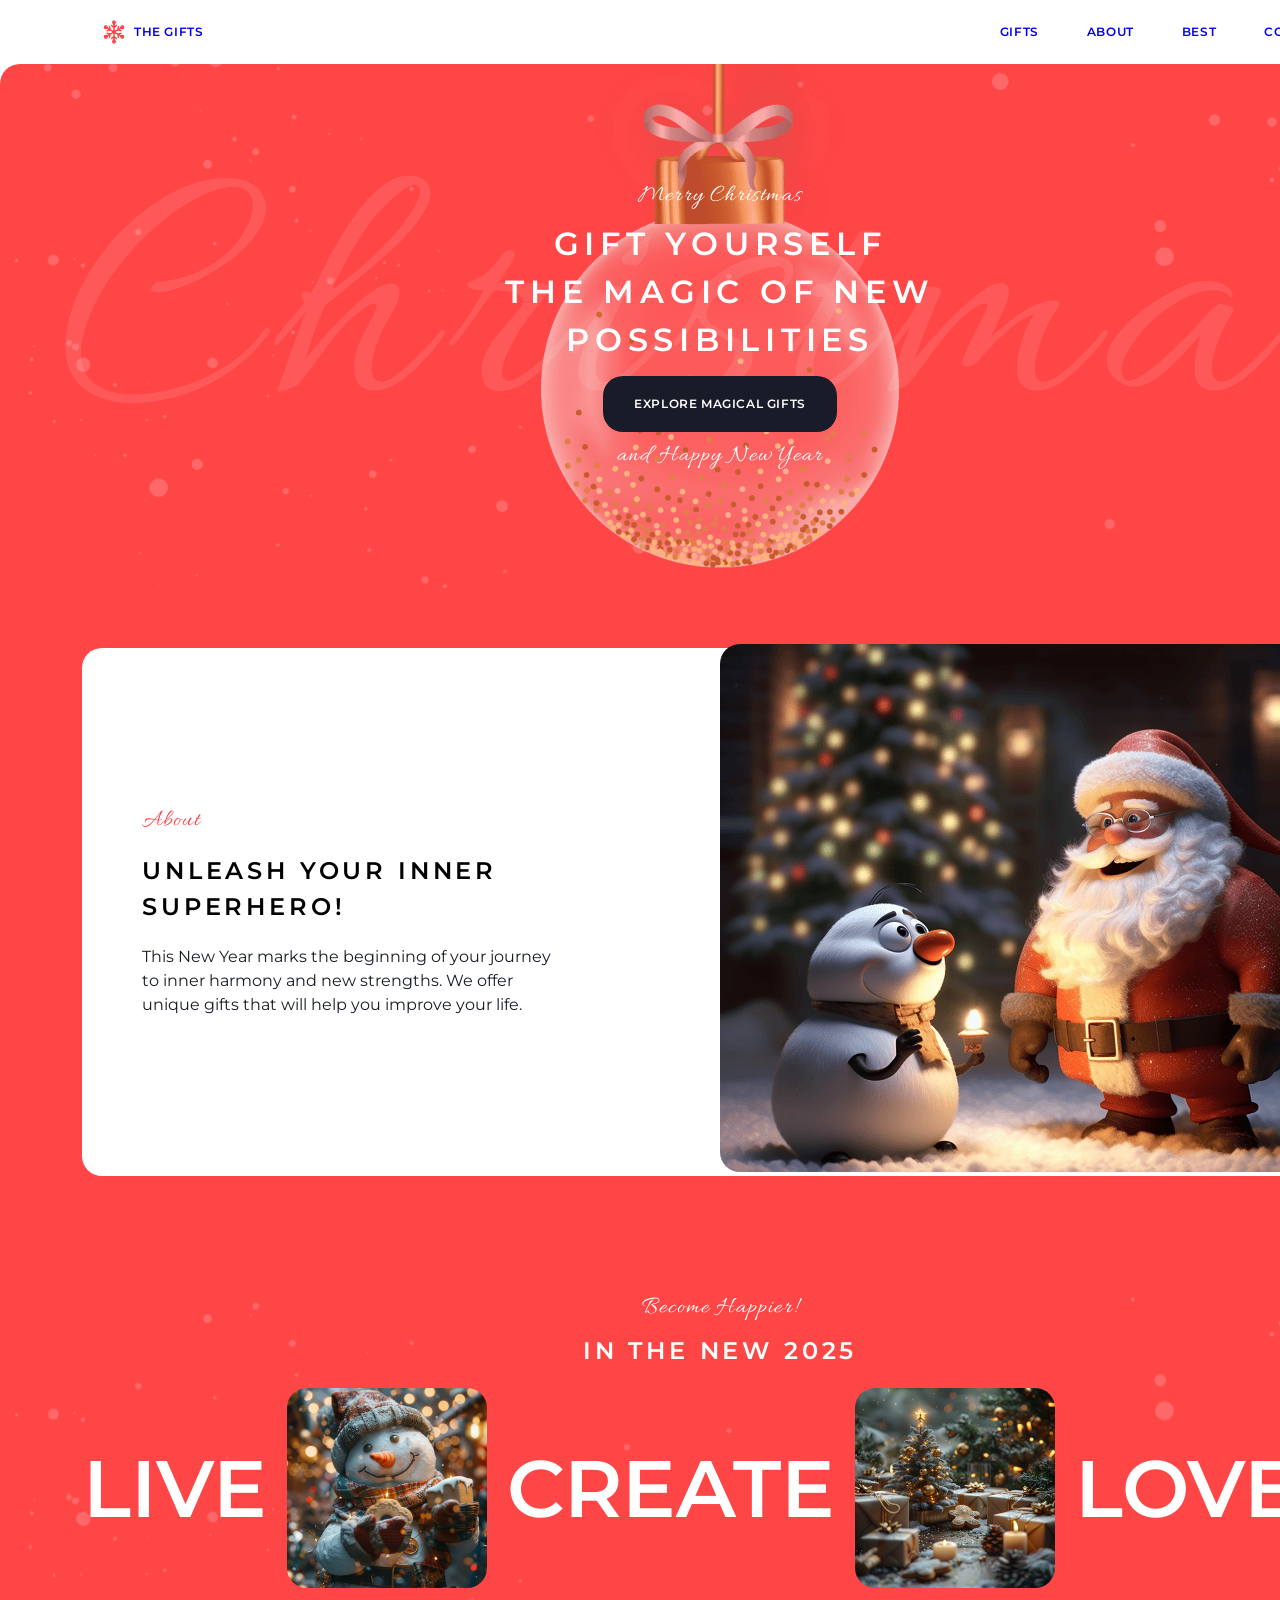
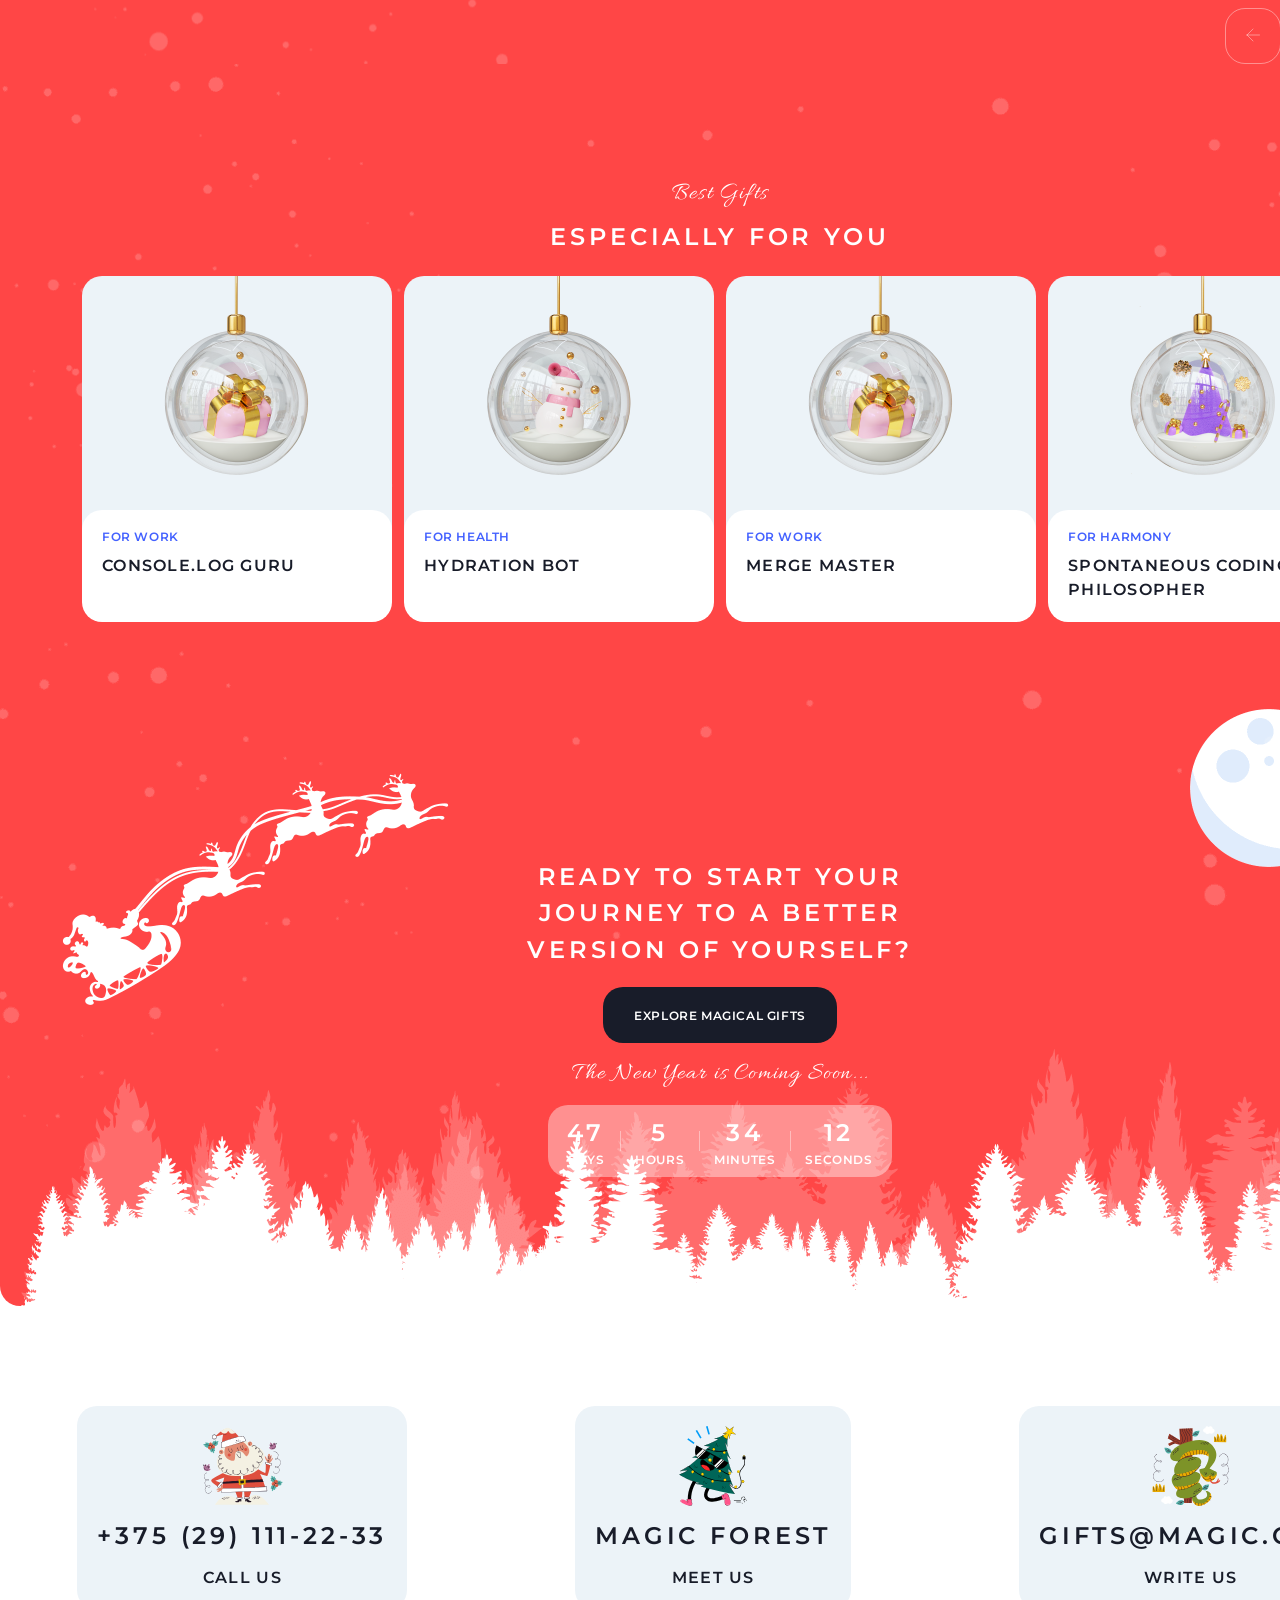
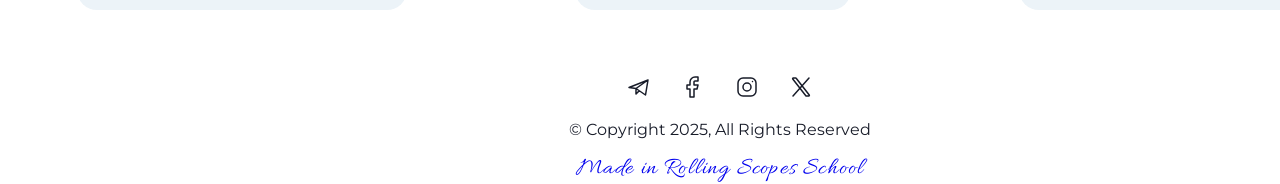
==== commit 52ec3b7b: "feat: add a little more work on the layout" ====
--- a/christmas-shop/home/index.html
+++ b/christmas-shop/home/index.html
@@ -163,22 +163,28 @@
                 </form>
                 <p class="caption-allura">The New Year is Coming Soon...</p>
                 <div class="timer">
-                    <div class="line">
+                    <div>
                         <h2>47</h2>
                         <h4>days</h4>
                     </div>
-                    
                     <div class="line">
+                        <span></span>
+                    </div>
+                    <div>
                         <h2>5</h2>
                         <h4>hours</h4>
                     </div>
-                    
                     <div class="line">
+                        <span></span>
+                    </div>
+                    <div>
                         <h2>34</h2>
                         <h4>minutes</h4>
                     </div>
-                    
                     <div class="line">
+                        <span></span>
+                    </div>
+                    <div>
                         <h2>12</h2>
                         <h4>seconds</h4>
                     </div>
@@ -191,7 +197,7 @@
             <div class="container-footer">
                 <div class="top-footer">
                     <a href="tel:+375291112233">
-                        <div class="card">
+                        <div class="card-footer">
                             <img src="../img/santa-claus.svg" alt="">
                             <p>+375 (29) 111-22-33</p>
                             <h3>Call Us</h3>
@@ -199,14 +205,14 @@
                     </a>
                     <a
                         href="https://www.google.com/maps/place/%D0%94%D0%B5%D1%80%D0%B5%D0%B2%D0%BD%D1%8F+%D0%A1%D0%B0%D0%BD%D1%82%D0%B0-%D0%9A%D0%BB%D0%B0%D1%83%D1%81%D0%B0/@66.5436144,25.8446224,392m/data=!3m2!1e3!4b1!4m6!3m5!1s0x442b4e7e543e9979:0xd7f9b9e4341d7ed3!8m2!3d66.5436144!4d25.8471973!16s%2Fm%2F026b3cp?entry=ttu&g_ep=EgoyMDI0MTExMy4xIKXMDSoASAFQAw%3D%3D">
-                        <div class="card">
+                        <div class="card-footer">
                             <img src="../img/christmas-tree.svg" alt="">
                             <p>Magic forest</p>
                             <h3>meet us</h3>
                         </div>
                     </a>
                     <a href="mailto:">
-                        <div class="card">
+                        <div class="card-footer">
                             <img src="../img/snake.svg" alt="">
                             <p>gifts@magic.com</p>
                             <h3>write us</h3>
@@ -216,16 +222,27 @@
                 <div class="bottom-footer">
                     <div class="socials">
                         <a class="contact" href="#">
-                            <img src=".svg" alt="icon-telegram">
-                        </a>
-                        <a class="contact" href="#">
-                            <img src=".svg" alt="icon-facebook">
-                        </a>
-                        <a class="contact" href="#">
-                            <img src=".svg" alt="icon-instagram">
-                        </a>
-                        <a class="contact" href="#">
-                            <img src=".svg" alt="icon-x">
+                            <svg class="icon-telegram" xmlns="http://www.w3.org/2000/svg" width="24" height="24" viewBox="0 0 24 24" fill="none">
+                                <path d="M21 5L2 12.5L9 13.5M21 5L18.5 20L9 13.5M21 5L9 13.5M9 13.5V19L12.2488 15.7229" stroke="#181C29" stroke-width="1.5" stroke-linecap="round" stroke-linejoin="round"/>
+                            </svg>
+                        </a>
+                        <a class="contact" href="#">
+                            <svg class="icon-facebook" xmlns="http://www.w3.org/2000/svg" width="24" height="24" viewBox="0 0 24 24" fill="none">
+                                <path d="M17 2H14C12.6739 2 11.4021 2.52678 10.4645 3.46447C9.52678 4.40215 9 5.67392 9 7V10H6V14H9V22H13V14H16L17 10H13V7C13 6.73478 13.1054 6.48043 13.2929 6.29289C13.4804 6.10536 13.7348 6 14 6H17V2Z" stroke="#181C29" stroke-width="1.5" stroke-linecap="round" stroke-linejoin="round"/>
+                            </svg>
+                        </a>
+                        <a class="contact" href="#">
+                            <svg class="icon-instagram" xmlns="http://www.w3.org/2000/svg" width="24" height="24" viewBox="0 0 24 24" fill="none">
+                                <path d="M12 16C14.2091 16 16 14.2091 16 12C16 9.79086 14.2091 8 12 8C9.79086 8 8 9.79086 8 12C8 14.2091 9.79086 16 12 16Z" stroke="#181C29" stroke-width="1.5" stroke-linecap="round" stroke-linejoin="round"/>
+                                <path d="M3 16V8C3 5.23858 5.23858 3 8 3H16C18.7614 3 21 5.23858 21 8V16C21 18.7614 18.7614 21 16 21H8C5.23858 21 3 18.7614 3 16Z" stroke="#181C29" stroke-width="1.5"/>
+                                <path d="M17.5 6.51L17.51 6.49889" stroke="#181C29" stroke-width="1.5" stroke-linecap="round" stroke-linejoin="round"/>
+                            </svg>
+                        </a>
+                        <a class="contact" href="#">
+                            <svg class="icon-x" xmlns="http://www.w3.org/2000/svg" width="24" height="24" viewBox="0 0 24 24" fill="none">
+                                <path d="M16.8198 20.7684L3.75317 3.96836C3.44664 3.57425 3.72749 3 4.22678 3H6.70655C6.8917 3 7.06649 3.08548 7.18016 3.23164L20.2468 20.0316C20.5534 20.4258 20.2725 21 19.7732 21H17.2935C17.1083 21 16.9335 20.9145 16.8198 20.7684Z" stroke="#181C29" stroke-width="1.5"/>
+                                <path d="M20 3L4 21" stroke="#181C29" stroke-width="1.5" stroke-linecap="round"/>
+                            </svg>
                         </a>
                     </div>
                     <p>© Copyright 2025, All Rights Reserved</p>
--- a/christmas-shop/home/style.css
+++ b/christmas-shop/home/style.css
@@ -9,7 +9,6 @@
 }
 
 .body {
-
   width: 1440px;
   margin: 0px auto;
   font-family: "Montserrat Semi", serif;
@@ -20,6 +19,7 @@
   width: 1440px;
   background-color: #FF4646;
   border-radius: 20px;
+  
 }
 
 img {
@@ -321,7 +321,7 @@
   color: var(--Static-White, #FFF);
   background: url(../img/bg-snow.png) center center/cover no-repeat, url(../img/bg-forest.png) center center/cover no-repeat;
   background-size: cover;
-  /* background-position: right 0% bottom 127%; */
+  /* background-position-x: bottom 100%; */
   display: flex;
   flex-direction: column;
   gap: 19px;
@@ -333,31 +333,95 @@
   height: 72px;
   display: flex;
   flex-direction: row;
-  gap: 25px;
+  gap: 15px;
   align-items: center;
   justify-content: center;
   border-radius: 20px;
   background: var(--Static-White-40, rgba(255, 255, 255, 0.40));
 }
+
+
 .line {
-  padding: 0px;
-}
-.line:after {
-  content: "";
-  right: 0px;
+  bottom: 10px;
+  position: relative;
+  transition: transform 0.5s ease-in-out;
+}
+
+.line span {
   position: absolute;
+  height: 20px;
   width: 1px;
-  height: 20px;
+  transition: all 0.3s ease 0s;
   background: var(--Static-White-40, rgba(255, 255, 255, 0.40));
-  top: 50%;
-  transform: translateY(-50%);
-}
-
+}
 
 /* footer */
+.footer {
+  margin-top: 100px;
+}
+
 .top-footer {
-  display: flex;
-  flex-direction: row;
-  align-items: center;
+  flex-wrap: wrap;
+  display: flex;
+  gap: 13px;
+  /* flex-direction: row; */
+  /* align-items: center; */
+  justify-content: space-around;
+}
+
+.card-footer {
+  display: flex;
+  padding: var(--Space-20, 20px);
+  flex-direction: column;
   justify-content: center;
+  align-items: center;
+  gap: var(--Space-12, 12px);
+  flex: 1 0 0;
+  width: 100%;
+  height: 204px;
+  border-radius: 20px;
+  background: var(--Content-Background, #ECF3F8);
+}
+
+.card-footer>p {
+  color: var(--Dark, #181C29);
+  text-align: center;
+  /* Action Large */
+  font-family: Montserrat;
+  font-size: 24px;
+  font-style: normal;
+  font-weight: 600;
+  line-height: 152%;
+  /* 36.48px */
+  letter-spacing: 3.84px;
+  text-transform: uppercase;
+}
+
+.card-footer>h3 {
+  color: var(--Dark, #181C29);
+  text-align: center;
+  /* Header 3 */
+  font-family: Montserrat;
+  font-size: 16px;
+  font-style: normal;
+  font-weight: 600;
+  line-height: 152%;
+  /* 24.32px */
+  letter-spacing: 1.28px;
+  text-transform: uppercase;
+}
+
+.socials {
+  margin-top: 65px;
+}
+
+.socials>a {
+  padding: 13px;
+}
+
+.bottom-footer {
+  display: flex;
+  flex-direction: column;
+  gap: 15px;
+  text-align: center;
 }
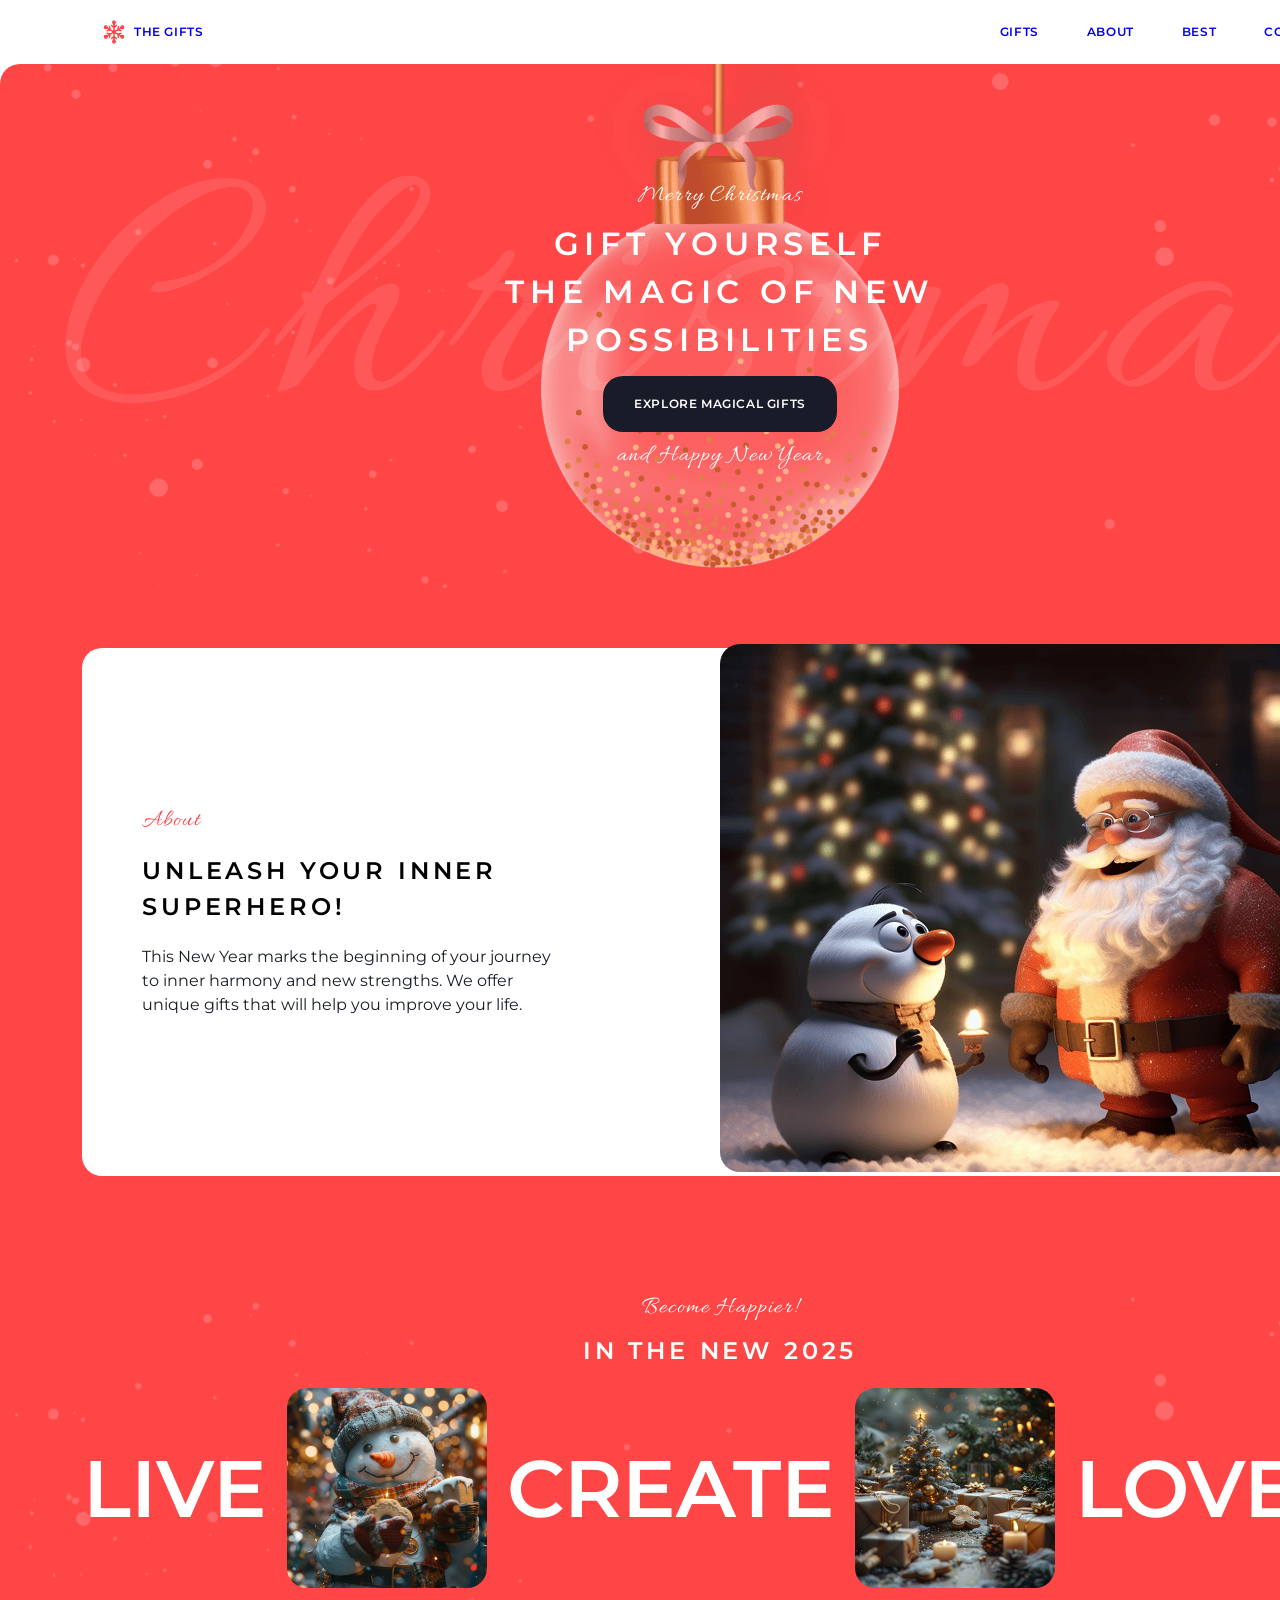
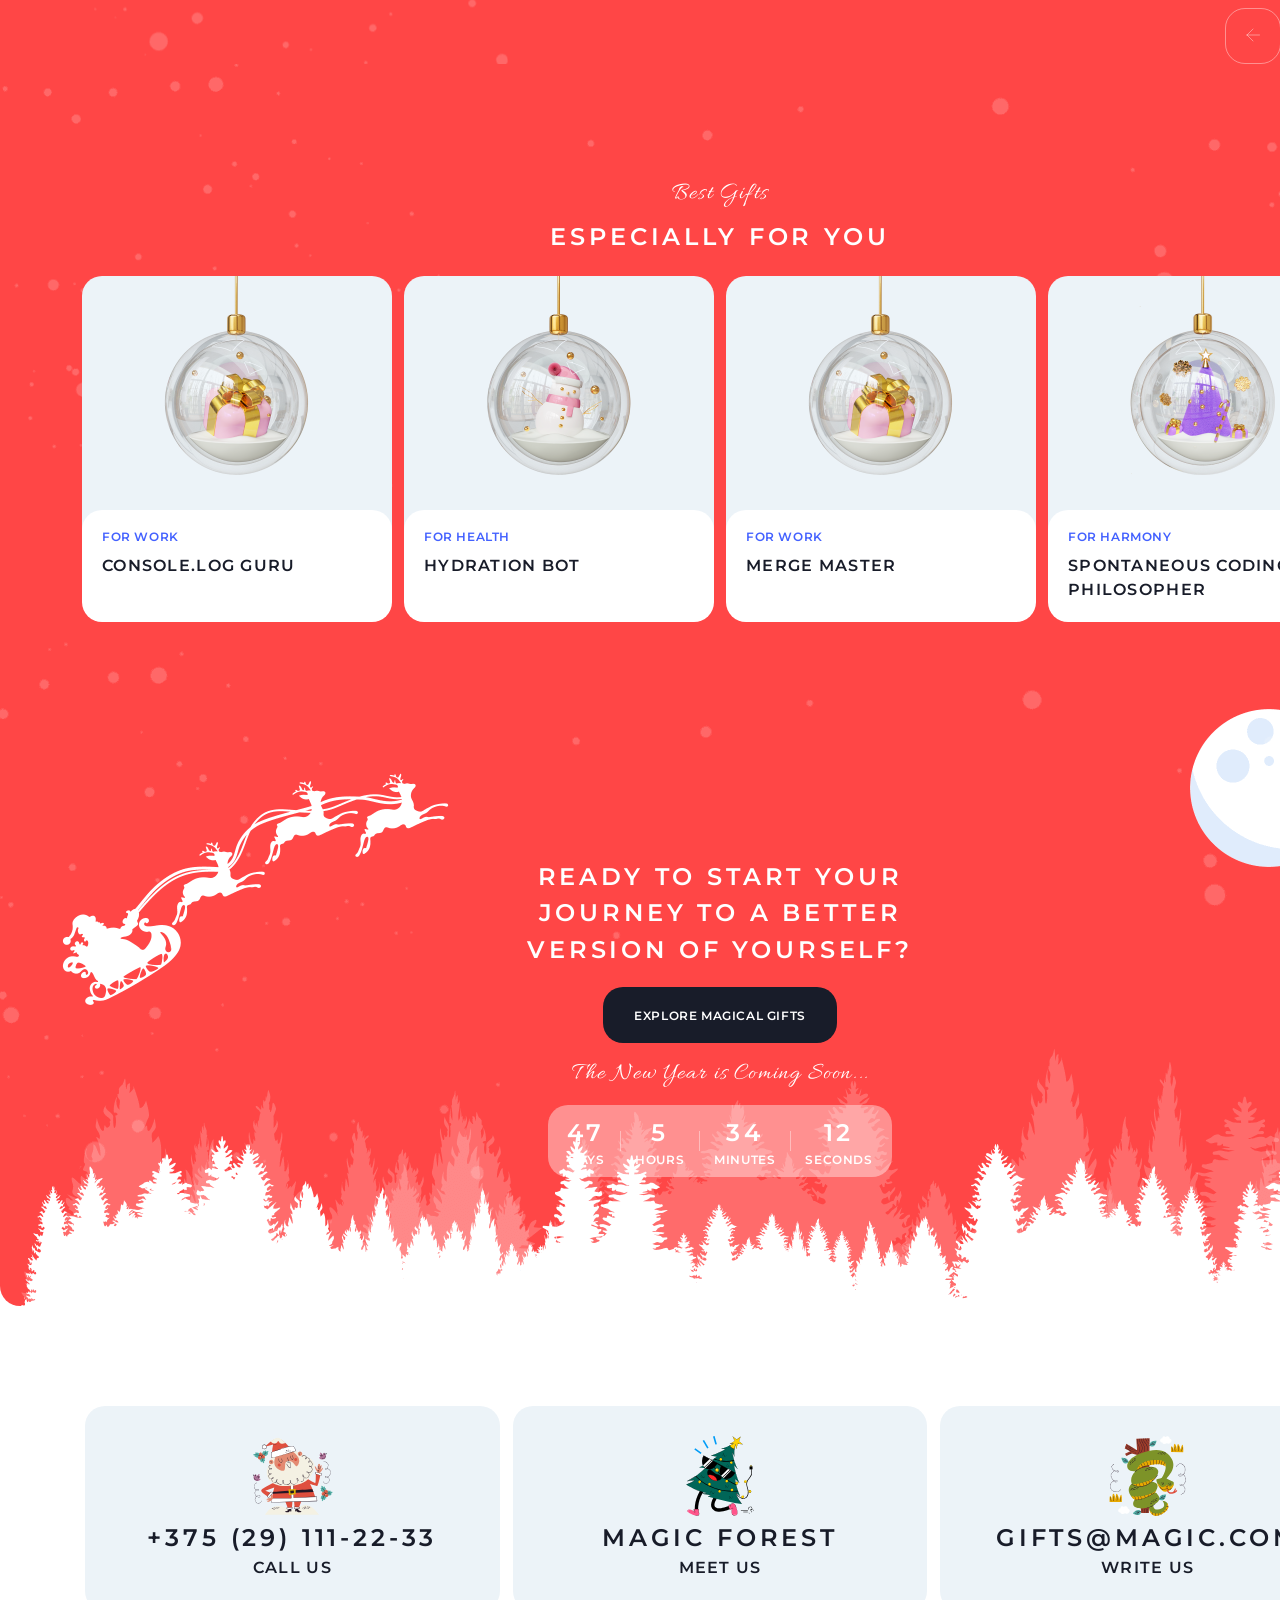
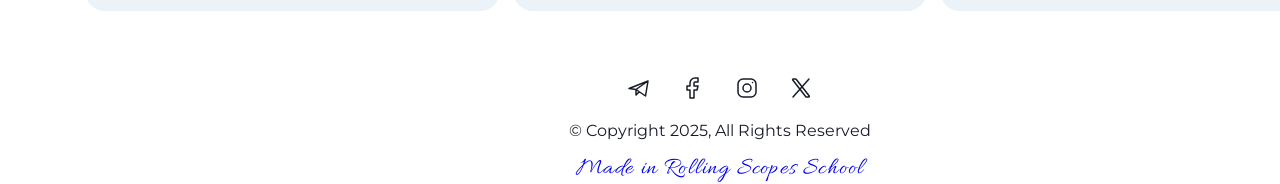
==== commit 56655a9f: "feat: work with navigation" ====
--- a/christmas-shop/home/index.html
+++ b/christmas-shop/home/index.html
@@ -246,7 +246,7 @@
                         </a>
                     </div>
                     <p>© Copyright 2025, All Rights Reserved</p>
-                    <p class="caption-allura"><a href="https://rs.school/">Made in Rolling Scopes School</a></p>
+                    <p class="caption-allura"><a target="_blank"  href="https://rs.school/">Made in Rolling Scopes School</a></p>
                 </div>
             </div>
         </footer>
--- a/christmas-shop/home/style.css
+++ b/christmas-shop/home/style.css
@@ -279,10 +279,16 @@
 }
 
 .card {
+  cursor: pointer;
   height: 342px;
   border-radius: 20px;
   background: var(--Content-Background, #ECF3F8);
 }
+
+.card:hover .subtitle-card {
+  color: var(--Primary, #FF4646);
+}
+
 
 .titles-cards {
   width: 100%;
@@ -361,26 +367,21 @@
 }
 
 .top-footer {
-  flex-wrap: wrap;
-  display: flex;
+  margin: 0 auto;
+  width: 1270px;
+  display: grid;
+  justify-content: center;
+  grid-template-columns: repeat(3, 1fr);
   gap: 13px;
-  /* flex-direction: row; */
-  /* align-items: center; */
-  justify-content: space-around;
 }
 
 .card-footer {
-  display: flex;
-  padding: var(--Space-20, 20px);
-  flex-direction: column;
-  justify-content: center;
-  align-items: center;
-  gap: var(--Space-12, 12px);
-  flex: 1 0 0;
-  width: 100%;
-  height: 204px;
-  border-radius: 20px;
-  background: var(--Content-Background, #ECF3F8);
+  padding: 30px 0px;
+  background-color: rgb(236, 243, 248);
+  border-radius: 20px;
+  text-align: center;
+  transition: color 0.3s ease;
+  cursor: pointer;
 }
 
 .card-footer>p {
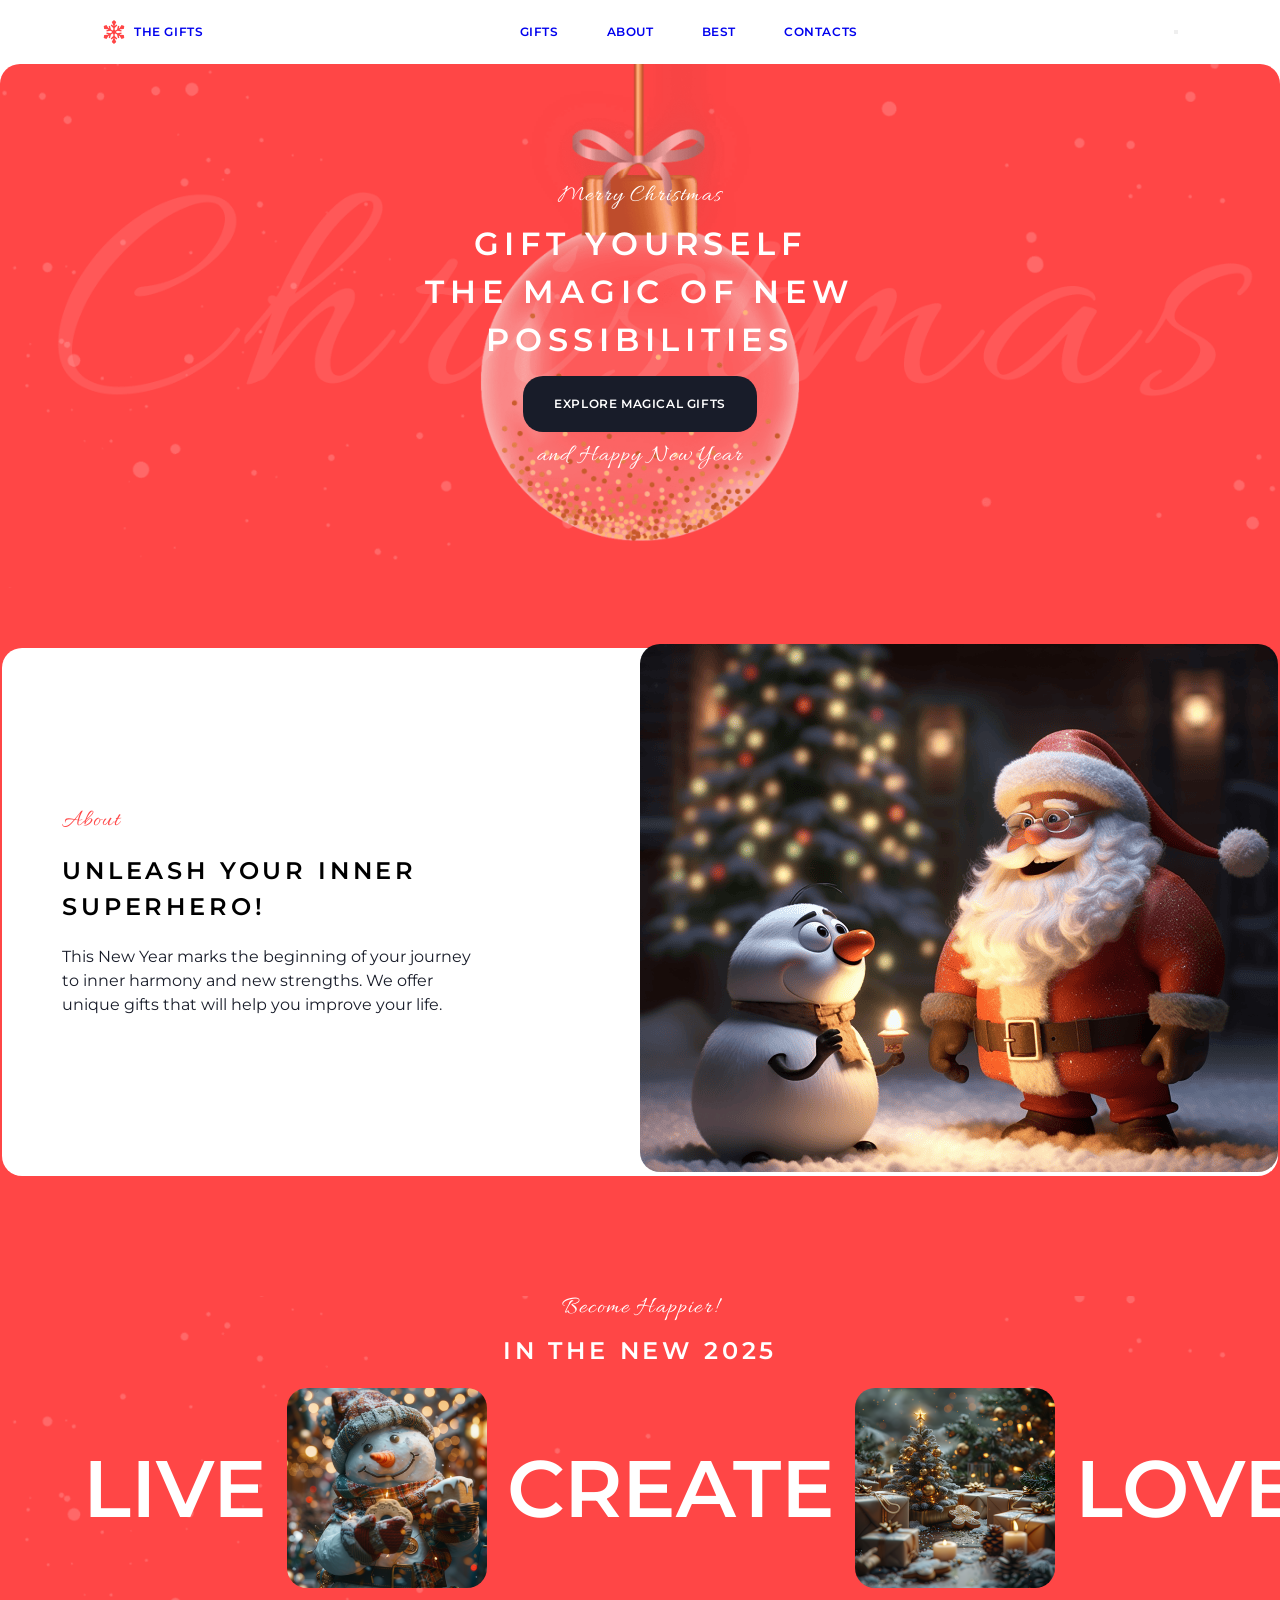
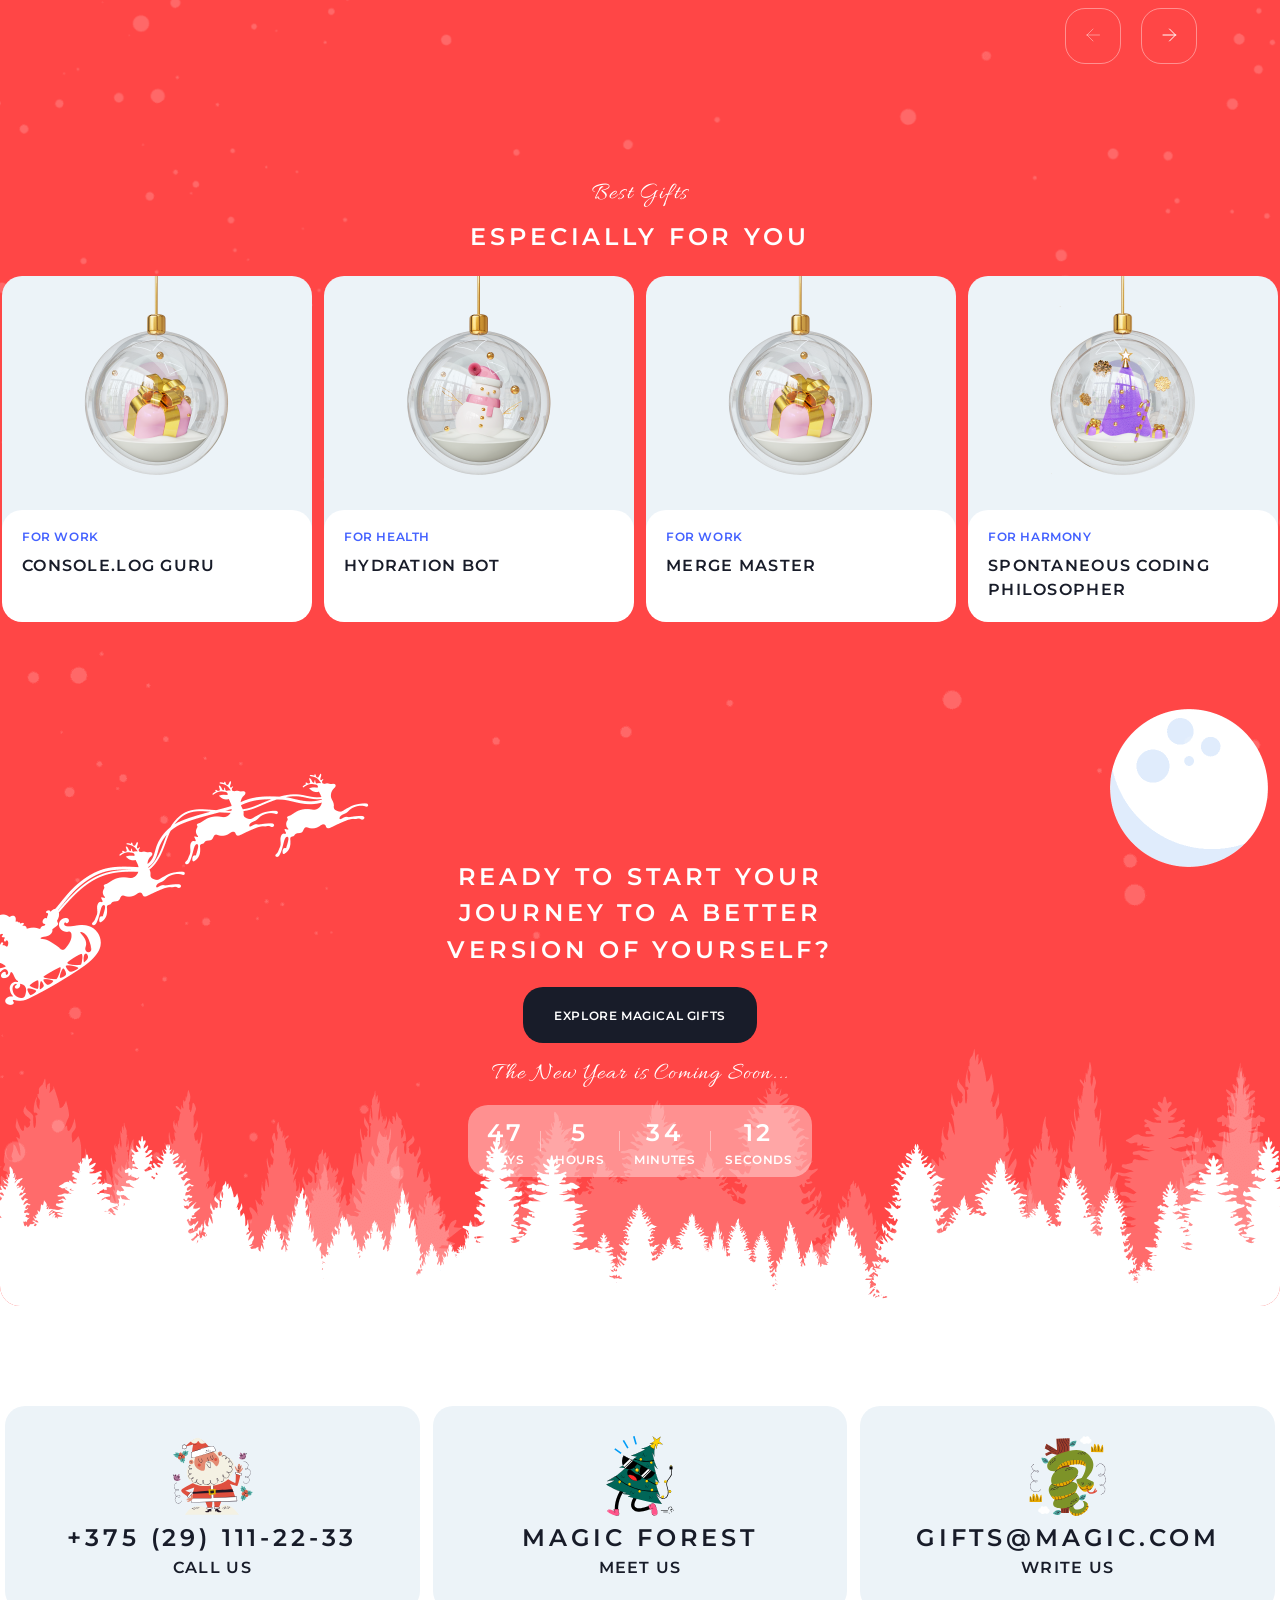
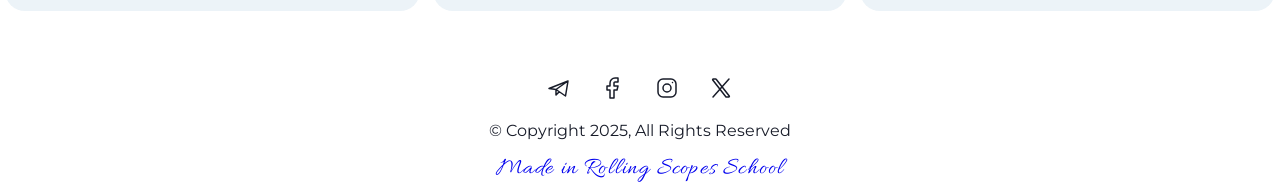
==== commit 0dff6771: "feat: start of work" ====
--- a/christmas-shop/home/index.html
+++ b/christmas-shop/home/index.html
@@ -49,7 +49,7 @@
             </nav>
 
             <button id="burger-menu" class="burger-menu">
-                <span class="burger-line"></span>
+                <span></span>
             </button>
 
         </div>
--- a/christmas-shop/home/style.css
+++ b/christmas-shop/home/style.css
@@ -1,3 +1,66 @@
+@media (max-width: 1140px) {
+  .burger-menu {
+    display: none;
+  }
+}
+
+@media (max-width: 768px) {
+  .nav-menu {
+    display: none;
+  }
+  .burger-menu {
+    z-index: 2;
+    display: block;
+    position: relative;
+    width: 30px;
+    height: 22px;
+    cursor: pointer;
+    transition: transform 0.5s ease-in-out;
+    border: 0;
+    background: none;
+}
+
+.burger-menu span,
+.burger-menu::before {
+    left: 0;
+    position: absolute;
+    height: 3%;
+    width: 100%;
+    transition: all 0.3s ease 0s;
+    background-color: var(--Dark, #181C29);
+}
+
+.burger-menu::before {
+    content: "";
+}
+
+.burger-menu::before {
+   top: 0;
+}
+
+.burger-menu span{
+    top: 50%;
+}
+
+.burger-menu._active {
+    transform: rotate(90deg);
+}
+
+}
+
+
+@media (max-width: 380px) {
+
+}
+
+
+
+
+
+
+
+
+
 html {
   scroll-behavior: smooth;
 }
@@ -9,14 +72,14 @@
 }
 
 .body {
-  width: 1440px;
+  max-width: 1440px;
   margin: 0px auto;
   font-family: "Montserrat Semi", serif;
 }
 
 .bg-red {
   overflow-x: hidden;
-  width: 1440px;
+  max-width: 1440px;
   background-color: #FF4646;
   border-radius: 20px;
   
@@ -146,10 +209,6 @@
   flex-wrap: wrap;
   gap: 48px;
   list-style-type: none;
-}
-
-.burger-menu {
-  display: none;
 }
 
 /* Hero */
@@ -368,7 +427,7 @@
 
 .top-footer {
   margin: 0 auto;
-  width: 1270px;
+  max-width: 1270px;
   display: grid;
   justify-content: center;
   grid-template-columns: repeat(3, 1fr);
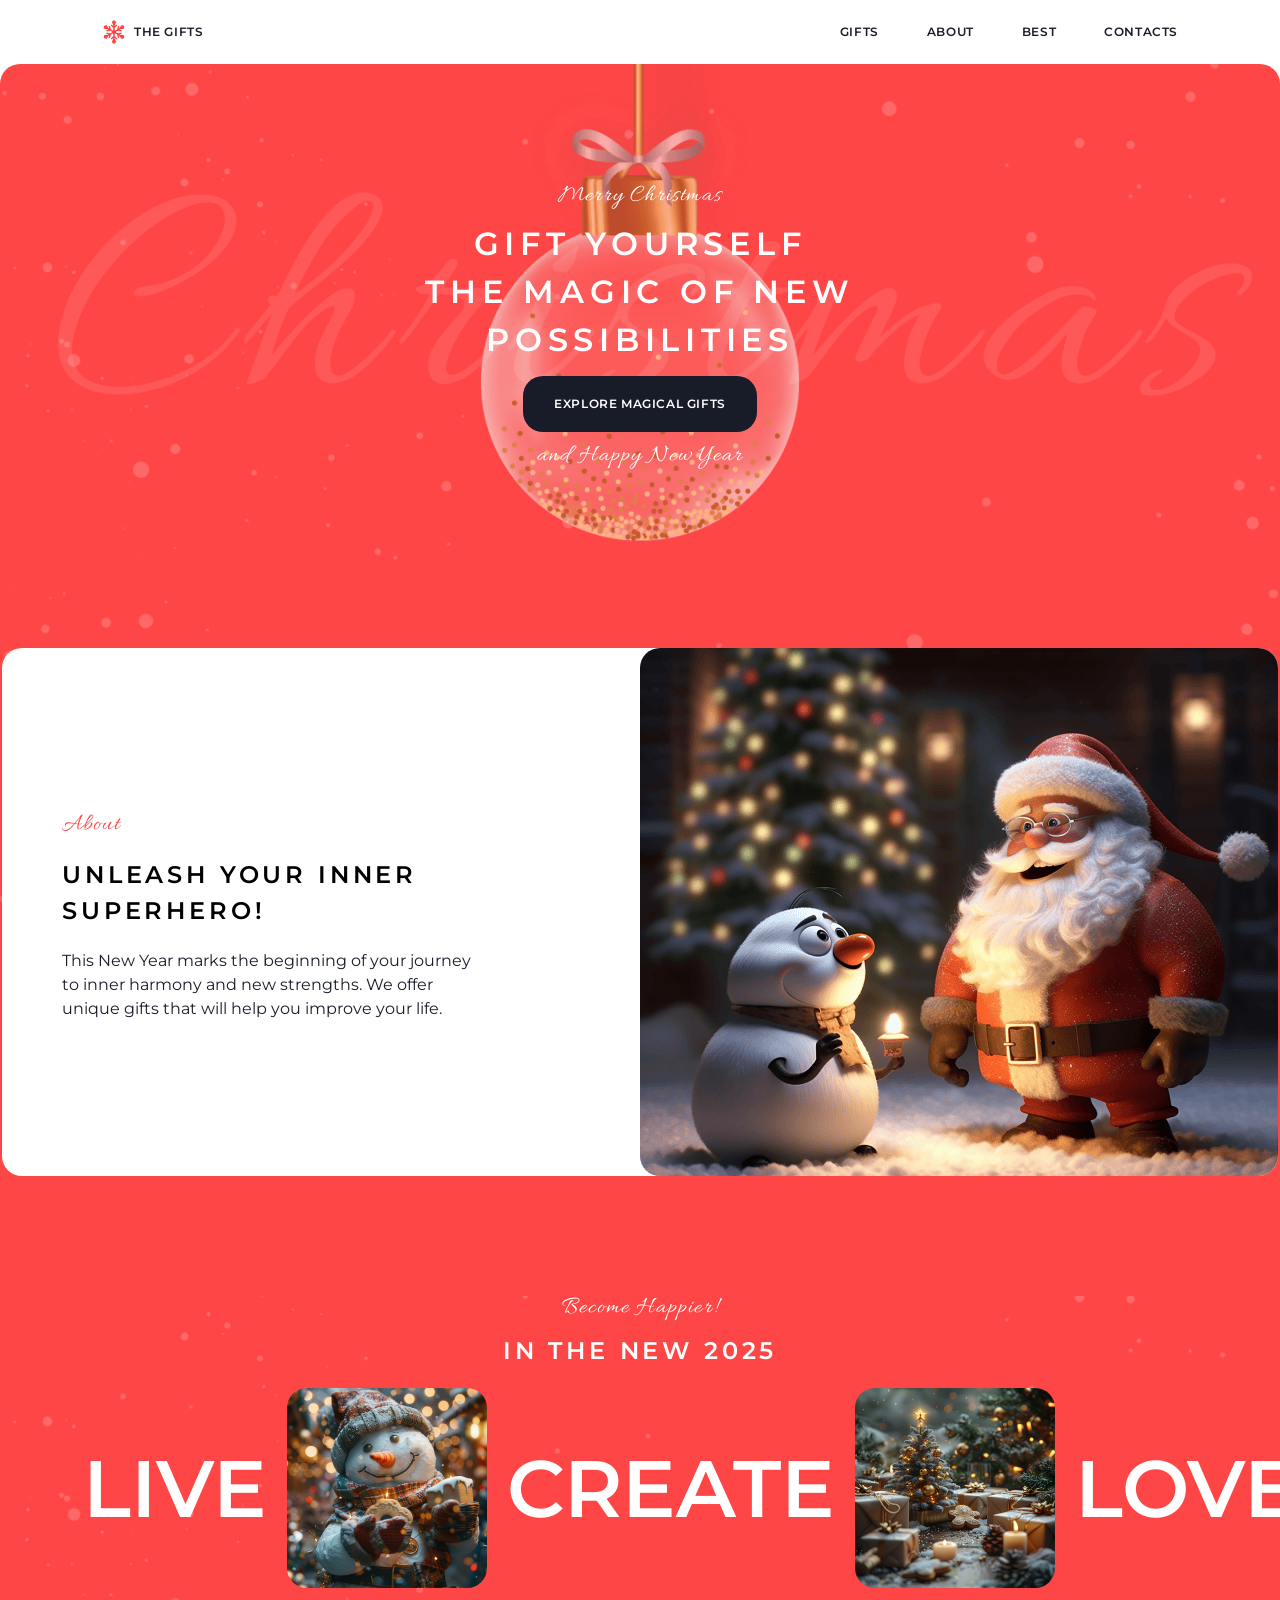
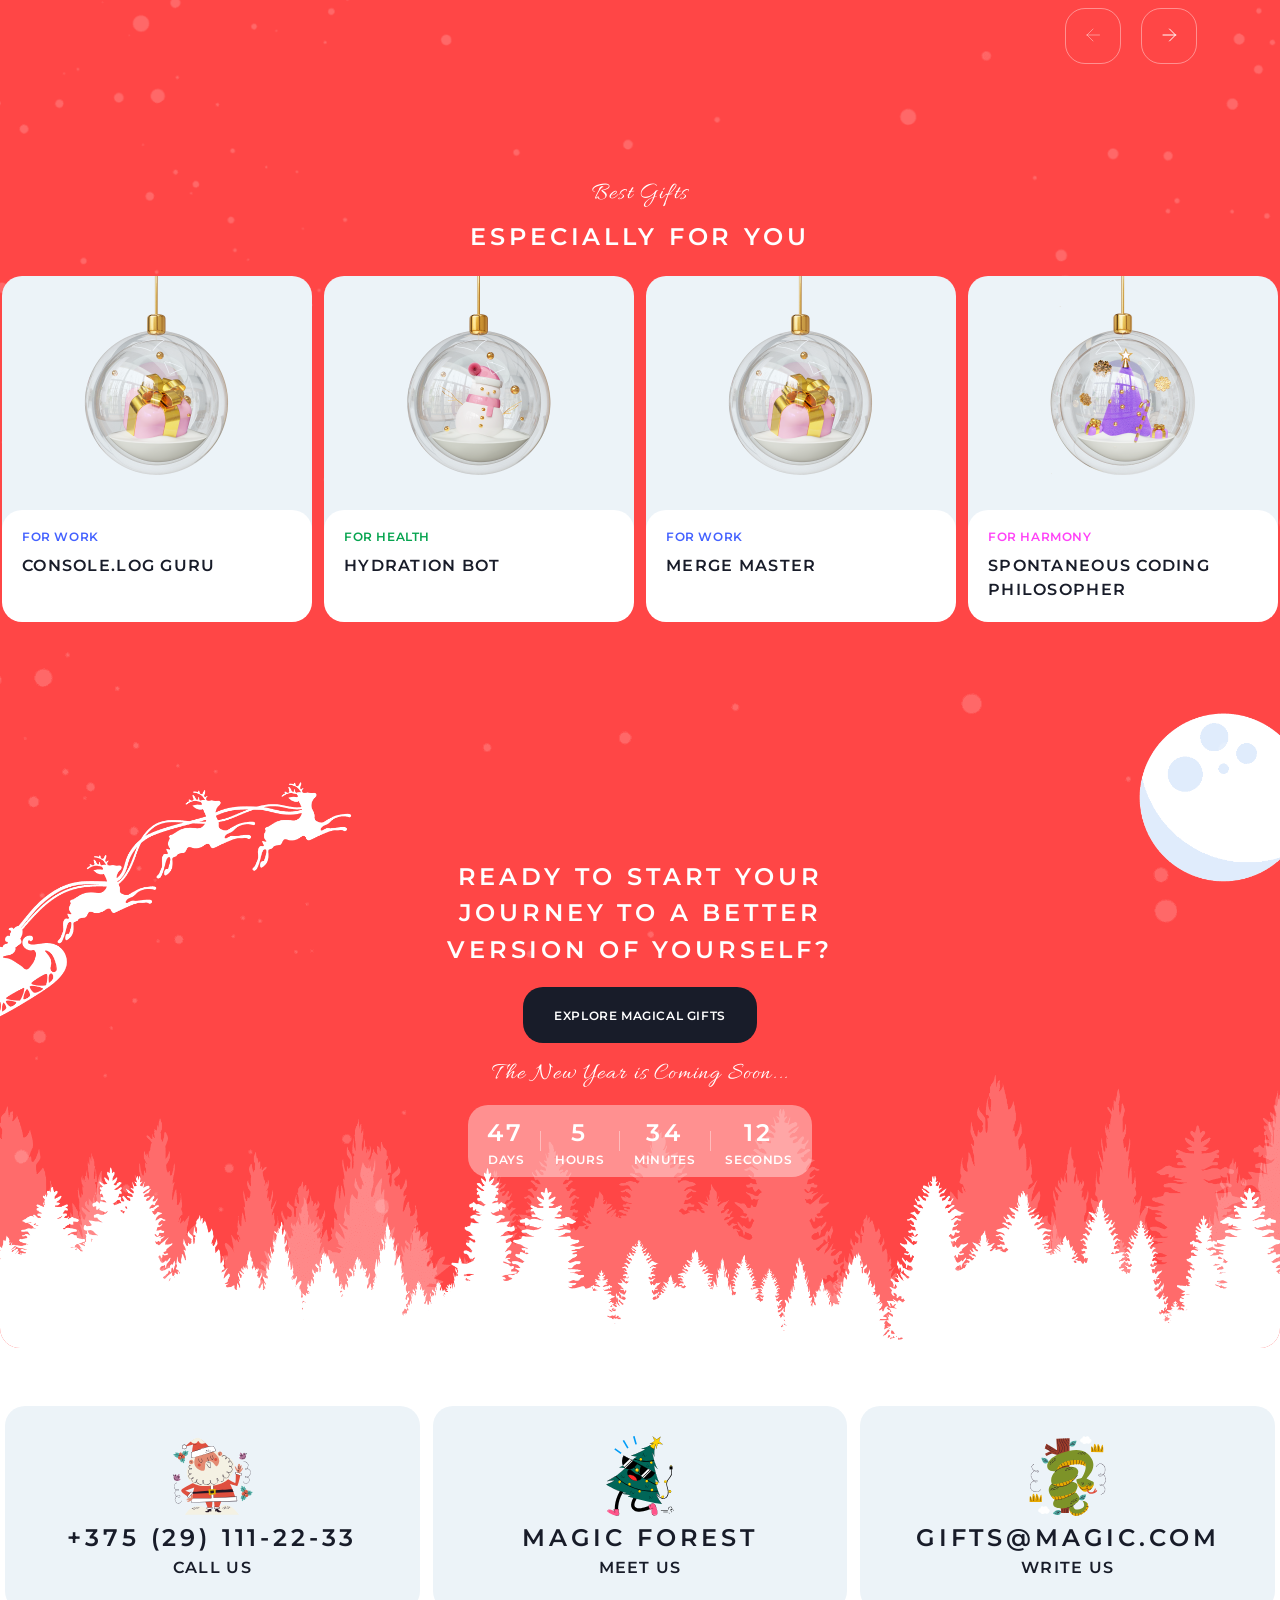
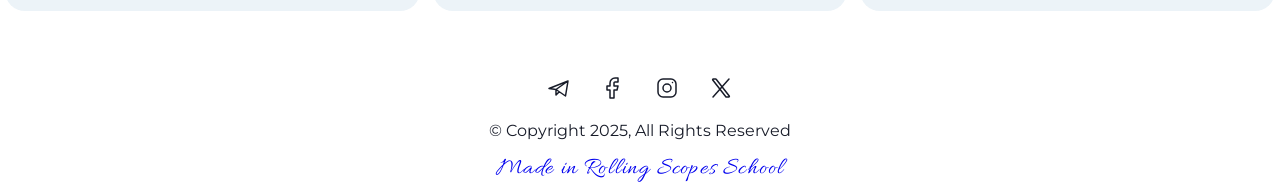
==== commit f47e8e57: "feat: add the assembled JSON with all gifts" ====
--- a/christmas-shop/home/index.html
+++ b/christmas-shop/home/index.html
@@ -131,7 +131,7 @@
                     <div class="card">
                         <img src="../img/gift-for-health.png" alt="gift">
                         <div class="titles-cards">
-                            <h4 class="title-card">For health</h4>
+                            <h4 class="title-card for-health">For health</h4>
                             <h3 class="subtitle-card">Hydration Bot</h3>
                         </div>
                     </div>
@@ -147,7 +147,7 @@
                     <div class="card">
                         <img src="../img/gift-for-harmony.png" alt="gift">
                         <div class="titles-cards">
-                            <h4 class="title-card">For harmony</h4>
+                            <h4 class="title-card for-harmony">For harmony</h4>
                             <h3 class="subtitle-card">Spontaneous Coding <br> Philosopher</h3>
                         </div>
                     </div>
--- a/christmas-shop/home/style.css
+++ b/christmas-shop/home/style.css
@@ -1,13 +1,51 @@
+@media (min-width: 1140px) {
+  .burger-menu {
+    display: none;
+  }
+
+
+  .top-footer {
+    margin: 0 auto;
+    max-width: 1270px;
+    display: grid;
+    justify-content: center;
+    grid-template-columns: repeat(3, 1fr);
+    gap: 13px;
+  }
+}
 @media (max-width: 1140px) {
   .burger-menu {
     display: none;
   }
-}
-
+
+  .container-about {
+    margin: 0 auto;
+    border-radius: 20px;
+    background: #FFF;
+    max-width: 1276px;
+    max-height: 528px;
+    display: flex;
+    align-items: center;
+    justify-content: space-between;
+    flex-wrap: wrap;
+  }
+
+  .top-footer {
+    margin: 0 auto;
+    max-width: 1270px;
+    display: grid;
+    justify-content: center;
+    grid-template-columns: repeat(3, 1fr);
+    gap: 13px;
+  }
+}
+
+/* 768px */
 @media (max-width: 768px) {
   .nav-menu {
     display: none;
   }
+
   .burger-menu {
     z-index: 2;
     display: block;
@@ -18,40 +56,46 @@
     transition: transform 0.5s ease-in-out;
     border: 0;
     background: none;
-}
-
-.burger-menu span,
-.burger-menu::before {
+  }
+
+  .burger-menu span,
+  .burger-menu::before {
     left: 0;
     position: absolute;
     height: 3%;
     width: 100%;
     transition: all 0.3s ease 0s;
     background-color: var(--Dark, #181C29);
-}
-
-.burger-menu::before {
+  }
+
+  .burger-menu::before {
     content: "";
-}
-
-.burger-menu::before {
-   top: 0;
-}
-
-.burger-menu span{
+    top: 0;
+  }
+
+  .burger-menu span {
     top: 50%;
-}
-
-.burger-menu._active {
+  }
+
+  .burger-menu._active {
     transform: rotate(90deg);
-}
-
-}
-
-
-@media (max-width: 380px) {
-
-}
+  }
+
+
+  /* footer */
+  .top-footer {
+    margin: 0 auto;
+    max-width: 768px;
+    display: grid;
+    justify-content: center;
+    grid-template-columns: repeat(1, 1fr);
+    gap: 13px;
+  }
+
+}
+
+/* 380px */
+@media (max-width: 380px) {}
 
 
 
@@ -82,7 +126,7 @@
   max-width: 1440px;
   background-color: #FF4646;
   border-radius: 20px;
-  
+
 }
 
 img {
@@ -201,7 +245,9 @@
   flex-wrap: wrap;
   align-items: center;
   gap: 8px;
-}
+  color: var(--Dark, #181C29);
+}
+
 
 /* nav */
 .header-list {
@@ -209,6 +255,10 @@
   flex-wrap: wrap;
   gap: 48px;
   list-style-type: none;
+}
+
+.header-item>a {
+  color: var(--Dark, #181C29);
 }
 
 /* Hero */
@@ -225,21 +275,21 @@
 
 /* About */
 .about {
-  padding-top: 60px;
-}
-
-.container-about {
   background: url(../img/bg-snow.png) center center/cover no-repeat;
   background-size: cover;
+  padding-top: 60px;
+}
+
+.container-about {
   margin: 0 auto;
   border-radius: 20px;
   background: #FFF;
-  width: 1276px;
-  height: 528px;
+  max-width: 1276px;
+  max-height: 528px;
   display: flex;
   align-items: center;
   justify-content: space-between;
-  flex-wrap: wrap-reverse;
+  flex-wrap: wrap;
 }
 
 .left-about {
@@ -332,7 +382,7 @@
 .cards-container {
   display: flex;
   flex-wrap: wrap;
-  gap: 0px 12px;
+  gap: 12px 12px;
   justify-content: center;
   padding: 20px 0px 20px 0px;
 }
@@ -378,13 +428,22 @@
   letter-spacing: 1.28px;
 }
 
+.for-harmony {
+  color: var(--Tag-Pink, #FF43F7);
+}
+
+.for-health {
+  color: var(--Tag-Green, #06A44F);
+}
+
 /* cta */
 .container-cta {
-  height: 668px;
+  height: 710px;
   padding-top: 221px;
-  text-align: center;
-  color: var(--Static-White, #FFF);
-  background: url(../img/bg-snow.png) center center/cover no-repeat, url(../img/bg-forest.png) center center/cover no-repeat;
+  padding-bottom: 0px;
+  text-align: center;
+  color: var(--Static-White, #FFF);
+  background: url(../img/bg-snow.png) center, url(../img/bg-forest.png) center;
   background-size: cover;
   /* background-position-x: bottom 100%; */
   display: flex;
@@ -394,6 +453,7 @@
 }
 
 .timer {
+  margin-bottom: 0px;
   width: 344px;
   height: 72px;
   display: flex;
@@ -422,17 +482,10 @@
 
 /* footer */
 .footer {
-  margin-top: 100px;
-}
-
-.top-footer {
-  margin: 0 auto;
-  max-width: 1270px;
-  display: grid;
-  justify-content: center;
-  grid-template-columns: repeat(3, 1fr);
-  gap: 13px;
-}
+  margin-top: 58px;
+}
+
+
 
 .card-footer {
   padding: 30px 0px;
